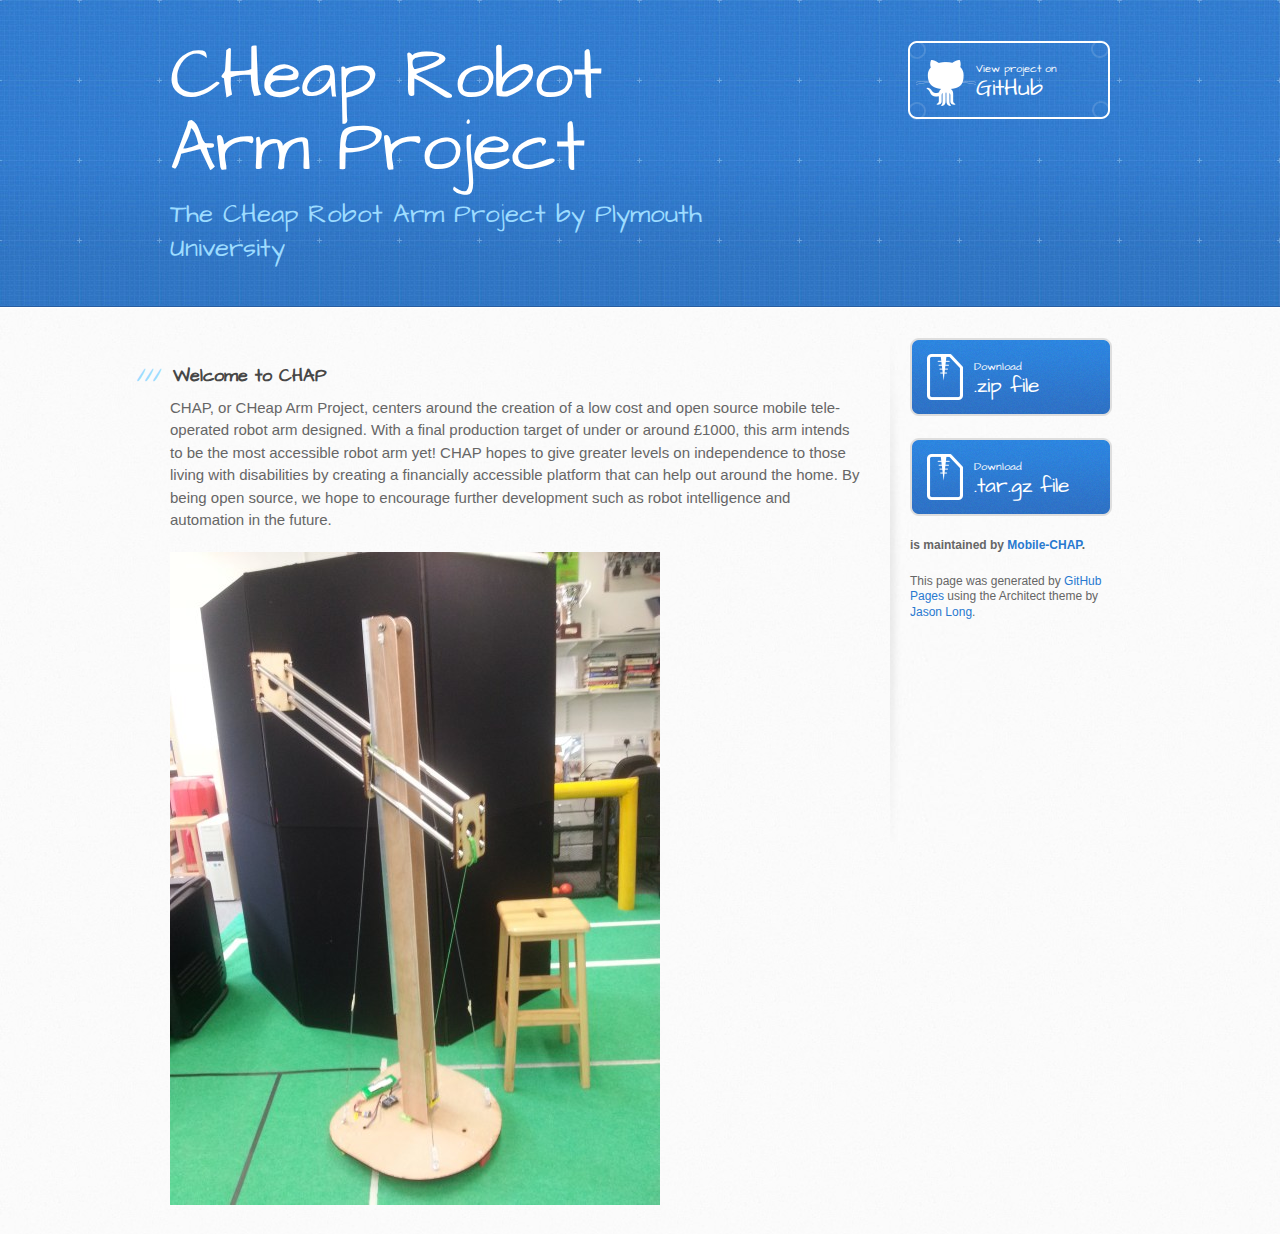
==== index.html @ 13bc398c "Updated page links to CHAP page." ====
<!DOCTYPE html>
<html>
  <head>
    <meta charset='utf-8'>
    <meta http-equiv="X-UA-Compatible" content="chrome=1">
    <meta name="viewport" content="width=device-width, initial-scale=1, maximum-scale=1">
    <link href='https://fonts.googleapis.com/css?family=Architects+Daughter' rel='stylesheet' type='text/css'>
    <link rel="stylesheet" type="text/css" href="stylesheets/stylesheet.css" media="screen">
    <link rel="stylesheet" type="text/css" href="stylesheets/github-light.css" media="screen">
    <link rel="stylesheet" type="text/css" href="stylesheets/print.css" media="print">

    <!--[if lt IE 9]>
    <script src="//html5shiv.googlecode.com/svn/trunk/html5.js"></script>
    <![endif]-->

    <title>CHeap Robot Arm Project by Mobile-CHAP</title>
  </head>

  <body>
    <header>
      <div class="inner">
        <h1>CHeap Robot Arm Project</h1>
        <h2>The CHeap Robot Arm Project by Plymouth University</h2>
        <a href="https://github.com/Mobile-CHAP/CHAP" class="button"><small>View project on</small> GitHub</a>
      </div>
    </header>

    <div id="content-wrapper">
      <div class="inner clearfix">
        <section id="main-content">
          <h3>
			<a id="welcome-to-chap" class="anchor" href="#welcome-to-chap" aria-hidden="true"><span aria-hidden="true" class="octicon octicon-link"></span></a>Welcome to CHAP</h3>

			<p>CHAP, or CHeap Arm Project, centers around the creation of a low cost and open source mobile tele-operated robot arm designed. With a final production target of under or around £1000, this arm intends to be the most accessible robot arm yet!
			CHAP hopes to give greater levels on independence to those living with disabilities by creating a financially accessible platform that can help out around the home. By being open source, we hope to encourage further development such as robot intelligence and automation in the future.</p>
					
			 <img src="images/CHAPV1small.jpg" alt="CHAP"> 
		
		</section>

        <aside id="sidebar">
          <a href="https://github.com/Mobile-CHAP/CHAP/zipball/master" class="button">
            <small>Download</small>
            .zip file
          </a>
          <a href="https://github.com/Mobile-CHAP/CHAP/tarball/master" class="button">
            <small>Download</small>
            .tar.gz file
          </a>

          <p class="repo-owner"><a href="https://github.com/Mobile-CHAP/CHAP"></a> is maintained by <a href="https://github.com/Mobile-CHAP">Mobile-CHAP</a>.</p>

          <p>This page was generated by <a href="https://pages.github.com">GitHub Pages</a> using the Architect theme by <a href="https://twitter.com/jasonlong">Jason Long</a>.</p>
        </aside>
      </div>
    </div>

  
  </body>
</html>
---- stylesheets/stylesheet.css ----
/*! normalize.css v3.0.2 | MIT License | git.io/normalize */

/**
 * 1. Set default font family to sans-serif.
 * 2. Prevent iOS text size adjust after orientation change, without disabling
 *    user zoom.
 */

html {
  font-family: sans-serif; /* 1 */
  -webkit-text-size-adjust: 100%; /* 2 */
  -ms-text-size-adjust: 100%; /* 2 */
}

/**
 * Remove default margin.
 */

body {
  margin: 0;
}

/* HTML5 display definitions
   ========================================================================== */

/**
 * Correct `block` display not defined for any HTML5 element in IE 8/9.
 * Correct `block` display not defined for `details` or `summary` in IE 10/11
 * and Firefox.
 * Correct `block` display not defined for `main` in IE 11.
 */

article,
aside,
details,
figcaption,
figure,
footer,
header,
hgroup,
main,
menu,
nav,
section,
summary {
  display: block;
}

/**
 * 1. Correct `inline-block` display not defined in IE 8/9.
 * 2. Normalize vertical alignment of `progress` in Chrome, Firefox, and Opera.
 */

audio,
canvas,
progress,
video {
  display: inline-block; /* 1 */
  vertical-align: baseline; /* 2 */
}

/**
 * Prevent modern browsers from displaying `audio` without controls.
 * Remove excess height in iOS 5 devices.
 */

audio:not([controls]) {
  display: none;
  height: 0;
}

/**
 * Address `[hidden]` styling not present in IE 8/9/10.
 * Hide the `template` element in IE 8/9/11, Safari, and Firefox < 22.
 */

[hidden],
template {
  display: none;
}

/* Links
   ========================================================================== */

/**
 * Remove the gray background color from active links in IE 10.
 */

a {
  background-color: transparent;
}

/**
 * Improve readability when focused and also mouse hovered in all browsers.
 */

a:active,
a:hover {
  outline: 0;
}

/* Text-level semantics
   ========================================================================== */

/**
 * Address styling not present in IE 8/9/10/11, Safari, and Chrome.
 */

abbr[title] {
  border-bottom: 1px dotted;
}

/**
 * Address style set to `bolder` in Firefox 4+, Safari, and Chrome.
 */

b,
strong {
  font-weight: bold;
}

/**
 * Address styling not present in Safari and Chrome.
 */

dfn {
  font-style: italic;
}

/**
 * Address variable `h1` font-size and margin within `section` and `article`
 * contexts in Firefox 4+, Safari, and Chrome.
 */

h1 {
  margin: 0.67em 0;
  font-size: 2em;
}

/**
 * Address styling not present in IE 8/9.
 */

mark {
  color: #000;
  background: #ff0;
}

/**
 * Address inconsistent and variable font size in all browsers.
 */

small {
  font-size: 80%;
}

/**
 * Prevent `sub` and `sup` affecting `line-height` in all browsers.
 */

sub,
sup {
  position: relative;
  font-size: 75%;
  line-height: 0;
  vertical-align: baseline;
}

sup {
  top: -0.5em;
}

sub {
  bottom: -0.25em;
}

/* Embedded content
   ========================================================================== */

/**
 * Remove border when inside `a` element in IE 8/9/10.
 */

img {
  border: 0;
}

/**
 * Correct overflow not hidden in IE 9/10/11.
 */

svg:not(:root) {
  overflow: hidden;
}

/* Grouping content
   ========================================================================== */

/**
 * Address margin not present in IE 8/9 and Safari.
 */

figure {
  margin: 1em 40px;
}

/**
 * Address differences between Firefox and other browsers.
 */

hr {
  height: 0;
  -moz-box-sizing: content-box;
  box-sizing: content-box;
}

/**
 * Contain overflow in all browsers.
 */

pre {
  overflow: auto;
}

/**
 * Address odd `em`-unit font size rendering in all browsers.
 */

code,
kbd,
pre,
samp {
  font-family: monospace, monospace;
  font-size: 1em;
}

/* Forms
   ========================================================================== */

/**
 * Known limitation: by default, Chrome and Safari on OS X allow very limited
 * styling of `select`, unless a `border` property is set.
 */

/**
 * 1. Correct color not being inherited.
 *    Known issue: affects color of disabled elements.
 * 2. Correct font properties not being inherited.
 * 3. Address margins set differently in Firefox 4+, Safari, and Chrome.
 */

button,
input,
optgroup,
select,
textarea {
  margin: 0; /* 3 */
  font: inherit; /* 2 */
  color: inherit; /* 1 */
}

/**
 * Address `overflow` set to `hidden` in IE 8/9/10/11.
 */

button {
  overflow: visible;
}

/**
 * Address inconsistent `text-transform` inheritance for `button` and `select`.
 * All other form control elements do not inherit `text-transform` values.
 * Correct `button` style inheritance in Firefox, IE 8/9/10/11, and Opera.
 * Correct `select` style inheritance in Firefox.
 */

button,
select {
  text-transform: none;
}

/**
 * 1. Avoid the WebKit bug in Android 4.0.* where (2) destroys native `audio`
 *    and `video` controls.
 * 2. Correct inability to style clickable `input` types in iOS.
 * 3. Improve usability and consistency of cursor style between image-type
 *    `input` and others.
 */

button,
html input[type="button"], /* 1 */
input[type="reset"],
input[type="submit"] {
  -webkit-appearance: button; /* 2 */
  cursor: pointer; /* 3 */
}

/**
 * Re-set default cursor for disabled elements.
 */

button[disabled],
html input[disabled] {
  cursor: default;
}

/**
 * Remove inner padding and border in Firefox 4+.
 */

button::-moz-focus-inner,
input::-moz-focus-inner {
  padding: 0;
  border: 0;
}

/**
 * Address Firefox 4+ setting `line-height` on `input` using `!important` in
 * the UA stylesheet.
 */

input {
  line-height: normal;
}

/**
 * It's recommended that you don't attempt to style these elements.
 * Firefox's implementation doesn't respect box-sizing, padding, or width.
 *
 * 1. Address box sizing set to `content-box` in IE 8/9/10.
 * 2. Remove excess padding in IE 8/9/10.
 */

input[type="checkbox"],
input[type="radio"] {
  box-sizing: border-box; /* 1 */
  padding: 0; /* 2 */
}

/**
 * Fix the cursor style for Chrome's increment/decrement buttons. For certain
 * `font-size` values of the `input`, it causes the cursor style of the
 * decrement button to change from `default` to `text`.
 */

input[type="number"]::-webkit-inner-spin-button,
input[type="number"]::-webkit-outer-spin-button {
  height: auto;
}

/**
 * 1. Address `appearance` set to `searchfield` in Safari and Chrome.
 * 2. Address `box-sizing` set to `border-box` in Safari and Chrome
 *    (include `-moz` to future-proof).
 */

input[type="search"] {
  -webkit-box-sizing: content-box; /* 2 */
  -moz-box-sizing: content-box;
  box-sizing: content-box;
  -webkit-appearance: textfield; /* 1 */
}

/**
 * Remove inner padding and search cancel button in Safari and Chrome on OS X.
 * Safari (but not Chrome) clips the cancel button when the search input has
 * padding (and `textfield` appearance).
 */

input[type="search"]::-webkit-search-cancel-button,
input[type="search"]::-webkit-search-decoration {
  -webkit-appearance: none;
}

/**
 * Define consistent border, margin, and padding.
 */

fieldset {
  padding: 0.35em 0.625em 0.75em;
  margin: 0 2px;
  border: 1px solid #c0c0c0;
}

/**
 * 1. Correct `color` not being inherited in IE 8/9/10/11.
 * 2. Remove padding so people aren't caught out if they zero out fieldsets.
 */

legend {
  padding: 0; /* 2 */
  border: 0; /* 1 */
}

/**
 * Remove default vertical scrollbar in IE 8/9/10/11.
 */

textarea {
  overflow: auto;
}

/**
 * Don't inherit the `font-weight` (applied by a rule above).
 * NOTE: the default cannot safely be changed in Chrome and Safari on OS X.
 */

optgroup {
  font-weight: bold;
}

/* Tables
   ========================================================================== */

/**
 * Remove most spacing between table cells.
 */

table {
  border-spacing: 0;
  border-collapse: collapse;
}

td,
th {
  padding: 0;
}

/* LAYOUT STYLES */
body {
  font-family: 'Helvetica Neue', Helvetica, Arial, serif;
  font-size: 15px;
  font-weight: 400;
  line-height: 1.5;
  color: #666;
  background: #fafafa url(../images/body-bg.jpg) 0 0 repeat;
}

p {
  margin-top: 0;
}

a {
  color: #2879d0;
}
a:hover {
  color: #2268b2;
}

header {
  padding-top: 40px;
  padding-bottom: 40px;
  font-family: 'Architects Daughter', 'Helvetica Neue', Helvetica, Arial, serif;
  background: #2e7bcf url(../images/header-bg.jpg) 0 0 repeat-x;
  border-bottom: solid 1px #275da1;
}

header h1 {
  width: 540px;
  margin-top: 0;
  margin-bottom: 0.2em;
  font-size: 72px;
  font-weight: normal;
  line-height: 1;
  color: #fff;
  letter-spacing: -1px;
}

header h2 {
  width: 540px;
  margin-top: 0;
  margin-bottom: 0;
  font-size: 26px;
  font-weight: normal;
  line-height: 1.3;
  color: #9ddcff;
  letter-spacing: 0;
}

.inner {
  position: relative;
  width: 940px;
  margin: 0 auto;
}

#content-wrapper {
  padding-top: 30px;
  border-top: solid 1px #fff;
}

#main-content {
  float: left;
  width: 690px;
}

#main-content img {
  max-width: 100%;
}

aside#sidebar {
  float: right;
  width: 200px;
  min-height: 504px;
  padding-left: 20px;
  font-size: 12px;
  line-height: 1.3;
  background: transparent url(../images/sidebar-bg.jpg) 0 0 no-repeat;
}

aside#sidebar p.repo-owner,
aside#sidebar p.repo-owner a {
  font-weight: bold;
}

#downloads {
  margin-bottom: 40px;
}

a.button {
  width: 134px;
  height: 58px;
  padding-top: 22px;
  padding-left: 68px;
  font-family: 'Architects Daughter', 'Helvetica Neue', Helvetica, Arial, serif;
  font-size: 23px;
  line-height: 1.2;
  color: #fff;
}
a.button small {
  display: block;
  font-size: 11px;
}
header a.button {
  position: absolute;
  top: 0;
  right: 0;
  background: transparent url(../images/github-button.png) 0 0 no-repeat;
}
aside a.button {
  display: block;
  width: 138px;
  padding-left: 64px;
  margin-bottom: 20px;
  font-size: 21px;
  background: transparent url(../images/download-button.png) 0 0 no-repeat;
}

code, pre {
  margin-bottom: 30px;
  font-family: Monaco, "Bitstream Vera Sans Mono", "Lucida Console", Terminal, monospace;
  font-size: 13px;
  color: #222;
}

code {
  padding: 0 3px;
  background-color: #f2f8fc;
  border: solid 1px #dbe7f3;
}

pre {
  padding: 20px;
  overflow: auto;
  text-shadow: none;
  background: #fff;
  border: solid 1px #f2f2f2;
}
pre code {
  padding: 0;
  color: #2879d0;
  background-color: #fff;
  border: none;
}

ul, ol, dl {
  margin-bottom: 20px;
}


/* COMMON STYLES */

hr {
  height: 0;
  margin-top: 1em;
  margin-bottom: 1em;
  border: 0;
  border-top: solid 1px #ddd;
}

table {
  width: 100%;
  border: 1px solid #ebebeb;
}

th {
  font-weight: 500;
}

td {
  font-weight: 300;
  text-align: center;
  border: 1px solid #ebebeb;
}

form {
  padding: 20px;
  background: #f2f2f2;

}


/* GENERAL ELEMENT TYPE STYLES */

#main-content h1 {
  margin-top: 0;
  margin-bottom: 0;
  font-family: 'Architects Daughter', 'Helvetica Neue', Helvetica, Arial, serif;
  font-size: 2.8em;
  font-weight: normal;
  color: #474747;
  text-indent: 6px;
  letter-spacing: -1px;
}

#main-content h1:before {
  padding-right: 0.3em;
  margin-left: -0.9em;
  color: #9ddcff;
  content: "/";
}

#main-content h2 {
  margin-bottom: 8px;
  font-family: 'Architects Daughter', 'Helvetica Neue', Helvetica, Arial, serif;
  font-size: 22px;
  font-weight: bold;
  color: #474747;
  text-indent: 4px;
}
#main-content h2:before {
  padding-right: 0.3em;
  margin-left: -1.5em;
  content: "//";
  color: #9ddcff;
}

#main-content h3 {
  margin-top: 24px;
  margin-bottom: 8px;
  font-family: 'Architects Daughter', 'Helvetica Neue', Helvetica, Arial, serif;
  font-size: 18px;
  font-weight: bold;
  color: #474747;
  text-indent: 3px;
}

#main-content h3:before {
  padding-right: 0.3em;
  margin-left: -2em;
  content: "///";
  color: #9ddcff;
}

#main-content h4 {
  margin-bottom: 8px;
  font-family: 'Architects Daughter', 'Helvetica Neue', Helvetica, Arial, serif;
  font-size: 15px;
  font-weight: bold;
  color: #474747;
  text-indent: 3px;
}

h4:before {
  padding-right: 0.3em;
  margin-left: -2.8em;
  content: "////";
  color: #9ddcff;
}

#main-content h5 {
  margin-bottom: 8px;
  font-family: 'Architects Daughter', 'Helvetica Neue', Helvetica, Arial, serif;
  font-size: 14px;
  color: #474747;
  text-indent: 3px;
}
h5:before {
  padding-right: 0.3em;
  margin-left: -3.2em;
  content: "/////";
  color: #9ddcff;
}

#main-content h6 {
  margin-bottom: 8px;
  font-family: 'Architects Daughter', 'Helvetica Neue', Helvetica, Arial, serif;
  font-size: .8em;
  color: #474747;
  text-indent: 3px;
}
h6:before {
  padding-right: 0.3em;
  margin-left: -3.7em;
  content: "//////";
  color: #9ddcff;
}

p {
  margin-bottom: 20px;
}

a {
  text-decoration: none;
}

p a {
  font-weight: 400;
}

blockquote {
  padding: 0 0 0 30px;
  margin-bottom: 20px;
  font-size: 1.6em;
  border-left: 10px solid #e9e9e9;
}

ul {
  list-style-position: inside;
  list-style: disc;
  padding-left: 20px;
}

ol {
  list-style-position: inside;
  list-style: decimal;
  padding-left: 3px;
}

dl dd {
  font-style: italic;
  font-weight: 100;
}

footer {
  padding-top: 20px;
  padding-bottom: 30px;
  margin-top: 40px;
  font-size: 13px;
  color: #aaa;
  background: transparent url('../images/hr.png') 0 0 no-repeat;
}

footer a {
  color: #666;
}
footer a:hover {
  color: #444;
}

/* MISC */
.clearfix:after {
  display: block;
  height: 0;
  clear: both;
  visibility: hidden;
  content: '.';
}

.clearfix {display: inline-block;}
* html .clearfix {height: 1%;}
.clearfix {display: block;}

/* #Media Queries
================================================== */

/* Smaller than standard 960 (devices and browsers) */
@media only screen and (max-width: 959px) { }

/* Tablet Portrait size to standard 960 (devices and browsers) */
@media only screen and (min-width: 768px) and (max-width: 959px) {
  .inner {
    width: 740px;
  }
  header h1, header h2 {
    width: 340px;
  }
  header h1 {
    font-size: 60px;
  }
  header h2 {
    font-size: 30px;
  }
  #main-content {
    width: 490px;
  }
  #main-content h1:before,
  #main-content h2:before,
  #main-content h3:before,
  #main-content h4:before,
  #main-content h5:before,
  #main-content h6:before {
    padding-right: 0;
    margin-left: 0;
    content: none;
  }
}

/* All Mobile Sizes (devices and browser) */
@media only screen and (max-width: 767px) {
  .inner {
    width: 93%;
  }
  header {
    padding: 20px 0;
  }
  header .inner {
    position: relative;
  }
  header h1, header h2 {
    width: 100%;
  }
  header h1 {
    font-size: 48px;
  }
  header h2 {
    font-size: 24px;
  }
  header a.button {
    position: relative;
    display: inline-block;
    width: auto;
    height: auto;
    padding: 5px 10px;
    margin-top: 15px;
    font-size: 13px;
    line-height: 1;
    color: #2879d0;
    text-align: center;
    background-color: #9ddcff;
    background-image: none;
    border-radius: 5px;
    -moz-border-radius: 5px;
    -webkit-border-radius: 5px;
  }
  header a.button small {
    display: inline;
    font-size: 13px;
  }
  #main-content,
  aside#sidebar {
    float: none;
    width: 100% ! important;
  }
  aside#sidebar {
    min-height: 0;
    padding: 20px 0;
    margin-top: 20px;
    background-image: none;
    border-top: solid 1px #ddd;
  }
  aside#sidebar a.button {
    display: none;
  }
  #main-content h1:before,
  #main-content h2:before,
  #main-content h3:before,
  #main-content h4:before,
  #main-content h5:before,
  #main-content h6:before {
    padding-right: 0;
    margin-left: 0;
    content: none;
  }
}

/* Mobile Landscape Size to Tablet Portrait (devices and browsers) */
@media only screen and (min-width: 480px) and (max-width: 767px) { }

/* Mobile Portrait Size to Mobile Landscape Size (devices and browsers) */
@media only screen and (max-width: 479px) { }
---- stylesheets/github-light.css ----
/*
The MIT License (MIT)

Copyright (c) 2016 GitHub, Inc.

Permission is hereby granted, free of charge, to any person obtaining a copy
of this software and associated documentation files (the "Software"), to deal
in the Software without restriction, including without limitation the rights
to use, copy, modify, merge, publish, distribute, sublicense, and/or sell
copies of the Software, and to permit persons to whom the Software is
furnished to do so, subject to the following conditions:

The above copyright notice and this permission notice shall be included in all
copies or substantial portions of the Software.

THE SOFTWARE IS PROVIDED "AS IS", WITHOUT WARRANTY OF ANY KIND, EXPRESS OR
IMPLIED, INCLUDING BUT NOT LIMITED TO THE WARRANTIES OF MERCHANTABILITY,
FITNESS FOR A PARTICULAR PURPOSE AND NONINFRINGEMENT. IN NO EVENT SHALL THE
AUTHORS OR COPYRIGHT HOLDERS BE LIABLE FOR ANY CLAIM, DAMAGES OR OTHER
LIABILITY, WHETHER IN AN ACTION OF CONTRACT, TORT OR OTHERWISE, ARISING FROM,
OUT OF OR IN CONNECTION WITH THE SOFTWARE OR THE USE OR OTHER DEALINGS IN THE
SOFTWARE.

*/

.pl-c /* comment */ {
  color: #969896;
}

.pl-c1 /* constant, variable.other.constant, support, meta.property-name, support.constant, support.variable, meta.module-reference, markup.raw, meta.diff.header */,
.pl-s .pl-v /* string variable */ {
  color: #0086b3;
}

.pl-e /* entity */,
.pl-en /* entity.name */ {
  color: #795da3;
}

.pl-smi /* variable.parameter.function, storage.modifier.package, storage.modifier.import, storage.type.java, variable.other */,
.pl-s .pl-s1 /* string source */ {
  color: #333;
}

.pl-ent /* entity.name.tag */ {
  color: #63a35c;
}

.pl-k /* keyword, storage, storage.type */ {
  color: #a71d5d;
}

.pl-s /* string */,
.pl-pds /* punctuation.definition.string, string.regexp.character-class */,
.pl-s .pl-pse .pl-s1 /* string punctuation.section.embedded source */,
.pl-sr /* string.regexp */,
.pl-sr .pl-cce /* string.regexp constant.character.escape */,
.pl-sr .pl-sre /* string.regexp source.ruby.embedded */,
.pl-sr .pl-sra /* string.regexp string.regexp.arbitrary-repitition */ {
  color: #183691;
}

.pl-v /* variable */ {
  color: #ed6a43;
}

.pl-id /* invalid.deprecated */ {
  color: #b52a1d;
}

.pl-ii /* invalid.illegal */ {
  color: #f8f8f8;
  background-color: #b52a1d;
}

.pl-sr .pl-cce /* string.regexp constant.character.escape */ {
  font-weight: bold;
  color: #63a35c;
}

.pl-ml /* markup.list */ {
  color: #693a17;
}

.pl-mh /* markup.heading */,
.pl-mh .pl-en /* markup.heading entity.name */,
.pl-ms /* meta.separator */ {
  font-weight: bold;
  color: #1d3e81;
}

.pl-mq /* markup.quote */ {
  color: #008080;
}

.pl-mi /* markup.italic */ {
  font-style: italic;
  color: #333;
}

.pl-mb /* markup.bold */ {
  font-weight: bold;
  color: #333;
}

.pl-md /* markup.deleted, meta.diff.header.from-file */ {
  color: #bd2c00;
  background-color: #ffecec;
}

.pl-mi1 /* markup.inserted, meta.diff.header.to-file */ {
  color: #55a532;
  background-color: #eaffea;
}

.pl-mdr /* meta.diff.range */ {
  font-weight: bold;
  color: #795da3;
}

.pl-mo /* meta.output */ {
  color: #1d3e81;
}
---- stylesheets/print.css ----
html, body, div, span, applet, object, iframe,
h1, h2, h3, h4, h5, h6, p, blockquote, pre,
a, abbr, acronym, address, big, cite, code,
del, dfn, em, img, ins, kbd, q, s, samp,
small, strike, strong, sub, sup, tt, var,
b, u, i, center,
dl, dt, dd, ol, ul, li,
fieldset, form, label, legend,
table, caption, tbody, tfoot, thead, tr, th, td,
article, aside, canvas, details, embed,
figure, figcaption, footer, header, hgroup,
menu, nav, output, ruby, section, summary,
time, mark, audio, video {
  padding: 0;
  margin: 0;
  font: inherit;
  font-size: 100%;
  vertical-align: baseline;
  border: 0;
}
/* HTML5 display-role reset for older browsers */
article, aside, details, figcaption, figure,
footer, header, hgroup, menu, nav, section {
  display: block;
}
body {
  line-height: 1;
}
ol, ul {
  list-style: none;
}
blockquote, q {
  quotes: none;
}
blockquote:before, blockquote:after,
q:before, q:after {
  content: '';
  content: none;
}
table {
  border-spacing: 0;
  border-collapse: collapse;
}
body {
  font-family: 'Helvetica Neue', Helvetica, Arial, serif;
  font-size: 13px;
  line-height: 1.5;
  color: #000;
}

a {
  font-weight: bold;
  color: #d5000d;
}

header {
  padding-top: 35px;
  padding-bottom: 10px;
}

header h1 {
  font-size: 48px;
  font-weight: bold;
  line-height: 1.2;
  color: #303030;
  letter-spacing: -1px;
}

header h2 {
  font-size: 24px;
  font-weight: normal;
  line-height: 1.3;
  color: #aaa;
  letter-spacing: -1px;
}
#downloads {
  display: none;
}
#main_content {
  padding-top: 20px;
}

code, pre {
  margin-bottom: 30px;
  font-family: Monaco, "Bitstream Vera Sans Mono", "Lucida Console", Terminal;
  font-size: 12px;
  color: #222;
}

code {
  padding: 0 3px;
}

pre {
  padding: 20px;
  overflow: auto;
  border: solid 1px #ddd;
}
pre code {
  padding: 0;
}

ul, ol, dl {
  margin-bottom: 20px;
}


/* COMMON STYLES */

table {
  width: 100%;
  border: 1px solid #ebebeb;
}

th {
  font-weight: 500;
}

td {
  font-weight: 300;
  text-align: center;
  border: 1px solid #ebebeb;
}

form {
  padding: 20px;
  background: #f2f2f2;

}


/* GENERAL ELEMENT TYPE STYLES */

h1 {
  font-size: 2.8em;
}

h2 {
  margin-bottom: 8px;
  font-size: 22px;
  font-weight: bold;
  color: #303030;
}

h3 {
  margin-bottom: 8px;
  font-size: 18px;
  font-weight: bold;
  color: #d5000d;
}

h4 {
  font-size: 16px;
  font-weight: bold;
  color: #303030;
}

h5 {
  font-size: 1em;
  color: #303030;
}

h6 {
  font-size: .8em;
  color: #303030;
}

p {
  margin-bottom: 20px;
  font-weight: 300;
}

a {
  text-decoration: none;
}

p a {
  font-weight: 400;
}

blockquote {
  padding: 0 0 0 30px;
  margin-bottom: 20px;
  font-size: 1.6em;
  border-left: 10px solid #e9e9e9;
}

ul li {
  padding-left: 20px;
  list-style-position: inside;
  list-style: disc;
}

ol li {
  padding-left: 3px;
  list-style-position: inside;
  list-style: decimal;
}

dl dd {
  font-style: italic;
  font-weight: 100;
}

footer {
  padding-top: 20px;
  padding-bottom: 30px;
  margin-top: 40px;
  font-size: 13px;
  color: #aaa;
}

footer a {
  color: #666;
}

/* MISC */
.clearfix:after {
  display: block;
  height: 0;
  clear: both;
  visibility: hidden;
  content: '.';
}

.clearfix {display: inline-block;}
* html .clearfix {height: 1%;}
.clearfix {display: block;}
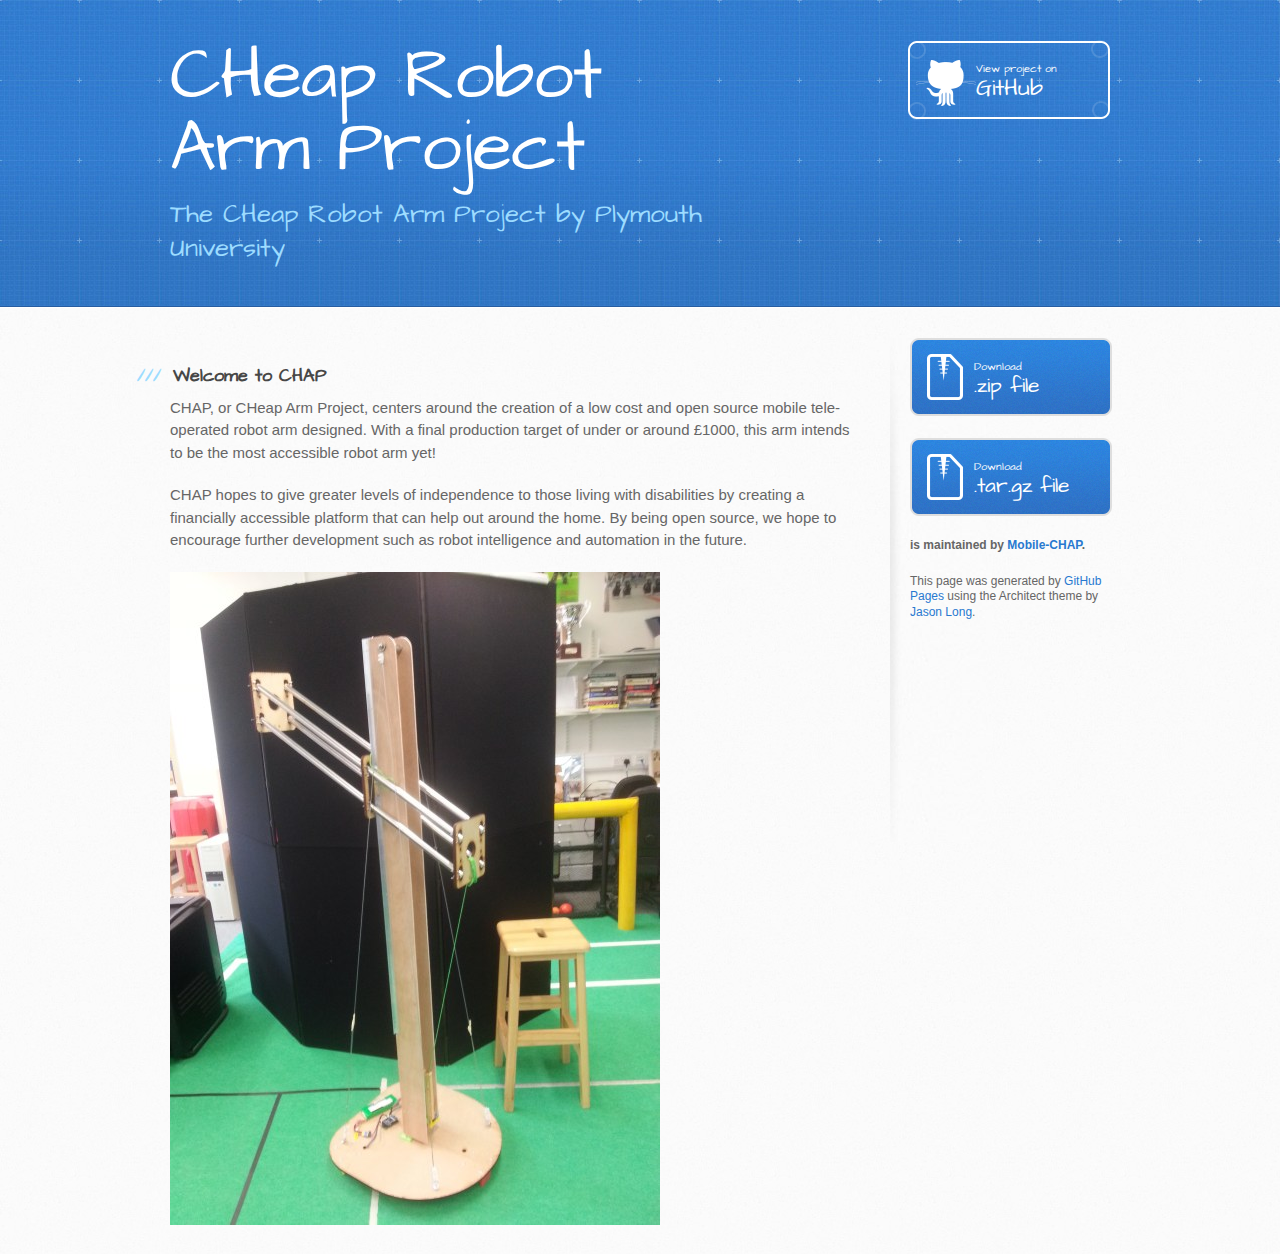
==== commit 3d0b00c1: "Fixed formatting and typo." ====
--- a/index.html
+++ b/index.html
@@ -31,8 +31,8 @@
           <h3>
 			<a id="welcome-to-chap" class="anchor" href="#welcome-to-chap" aria-hidden="true"><span aria-hidden="true" class="octicon octicon-link"></span></a>Welcome to CHAP</h3>
 
-			<p>CHAP, or CHeap Arm Project, centers around the creation of a low cost and open source mobile tele-operated robot arm designed. With a final production target of under or around £1000, this arm intends to be the most accessible robot arm yet!
-			CHAP hopes to give greater levels on independence to those living with disabilities by creating a financially accessible platform that can help out around the home. By being open source, we hope to encourage further development such as robot intelligence and automation in the future.</p>
+			<p>CHAP, or CHeap Arm Project, centers around the creation of a low cost and open source mobile tele-operated robot arm designed. With a final production target of under or around £1000, this arm intends to be the most accessible robot arm yet!</p>
+			<p>CHAP hopes to give greater levels of independence to those living with disabilities by creating a financially accessible platform that can help out around the home. By being open source, we hope to encourage further development such as robot intelligence and automation in the future.</p>
 					
 			 <img src="images/CHAPV1small.jpg" alt="CHAP"> 
 		
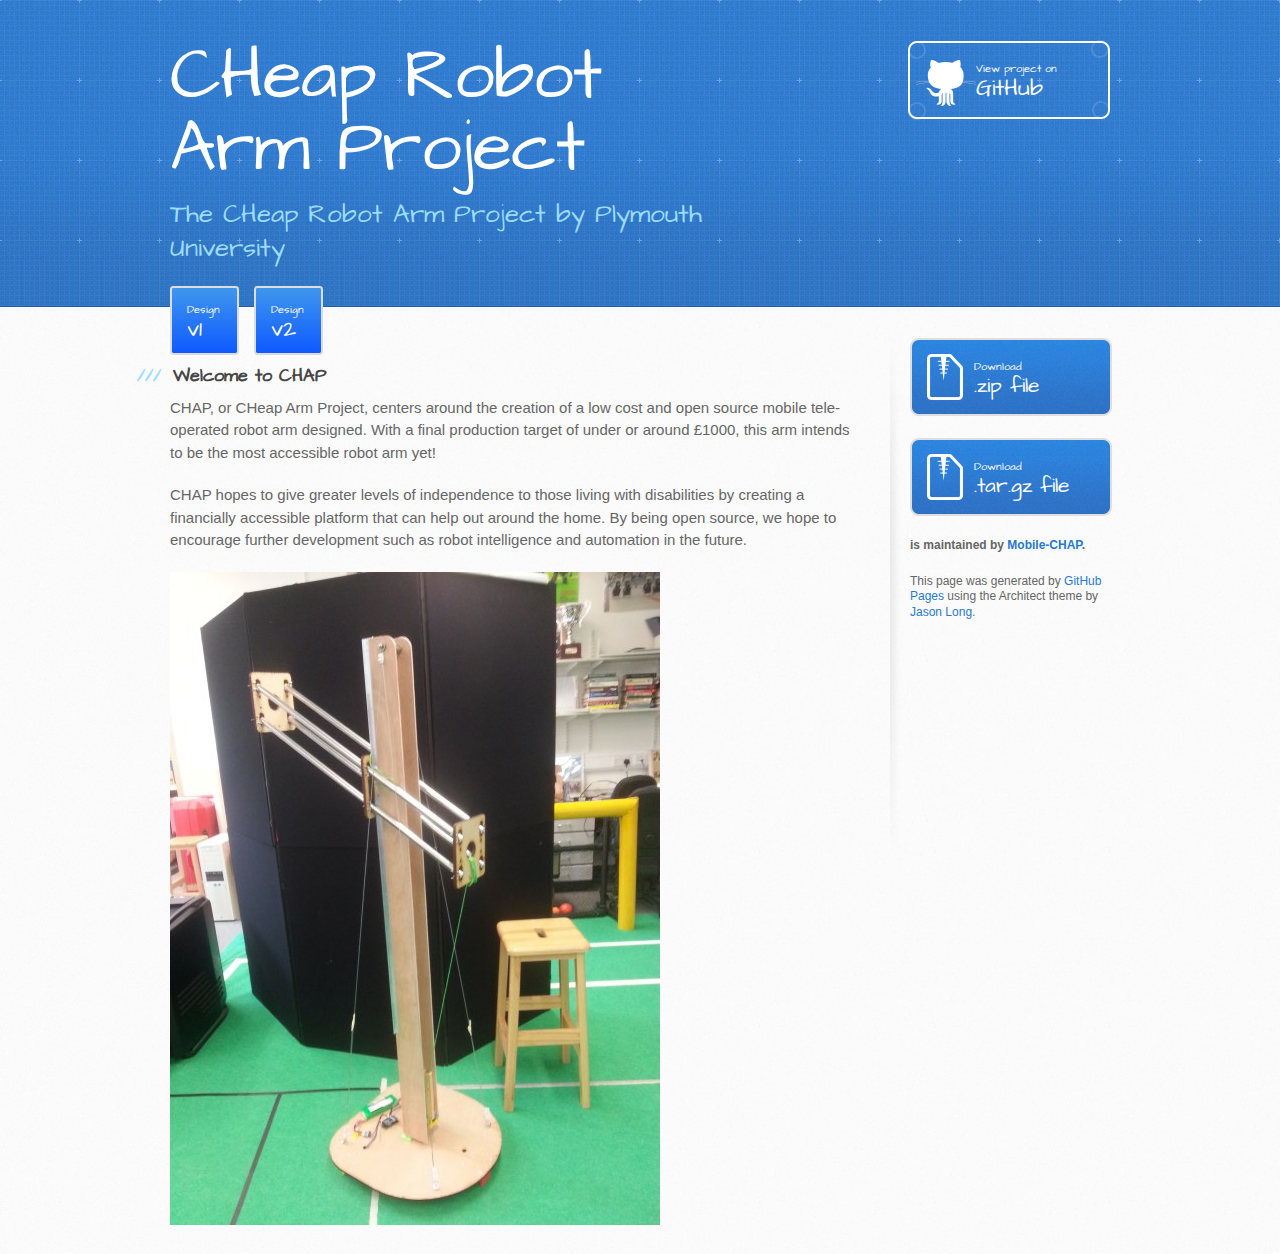
==== commit 3bf486fb: "Added buttons for showing versions in website." ====
--- a/index.html
+++ b/index.html
@@ -14,6 +14,31 @@
     <![endif]-->
 
     <title>CHeap Robot Arm Project by Mobile-CHAP</title>
+	<style>
+		.navbar {
+			position:relative;
+			top:20px;
+		}
+		.navbar a.button{
+			position:relative;
+			display: block;
+			float:left;
+  -webkit-box-sizing: content-box;
+  -moz-box-sizing: content-box;
+  box-sizing: content-box;
+  width:50px;
+  height:50px;
+  padding:15px 0 0 15px;
+  margin-right: 15px;
+  border: 2px solid rgba(220,220,220,1);
+  -webkit-border-radius: 5%;
+  border-radius: 5%;
+  background: -webkit-linear-gradient(-90deg, rgba(64,150,238,1) 0, rgba(14,90,255,1) 100%);
+  background: -moz-linear-gradient(180deg, rgba(64,150,238,1) 0, rgba(14,90,255,1) 100%);
+  background: linear-gradient(180deg, rgba(64,150,238,1) 0, rgba(14,90,255,1) 100%);
+  background-position: 50% 50%;
+		}
+	</style>
   </head>
 
   <body>
@@ -23,6 +48,19 @@
         <h2>The CHeap Robot Arm Project by Plymouth University</h2>
         <a href="https://github.com/Mobile-CHAP/CHAP" class="button"><small>View project on</small> GitHub</a>
       </div>
+	  
+	  <div class="navbar">
+        <a href="images/Baseplate-v1.svg" class="button" id="but1">
+		<small>Design</small>
+		v1
+		</a>
+		<a href="images/Baseplate-v2.svg" class="button" id="but2">
+		<small>Design</small>
+		v2
+		</a>
+      </div>
+	  
+	  
     </header>
 
     <div id="content-wrapper">
--- a/stylesheets/stylesheet.css
+++ b/stylesheets/stylesheet.css
@@ -476,7 +476,12 @@
   color: #9ddcff;
   letter-spacing: 0;
 }
-
+.navbar {
+  position: relative;
+  width: 940px;
+  height:0px;
+  margin: 0 auto;
+}
 .inner {
   position: relative;
   width: 940px;
@@ -781,6 +786,9 @@
   .inner {
     width: 740px;
   }
+  .navbar {
+    width: 740px;
+  }
   header h1, header h2 {
     width: 340px;
   }
@@ -810,6 +818,9 @@
   .inner {
     width: 93%;
   }
+  .navbar {
+    width: 93%;
+  }
   header {
     padding: 20px 0;
   }
@@ -825,7 +836,7 @@
   header h2 {
     font-size: 24px;
   }
-  header a.button {
+  .inner a.button {
     position: relative;
     display: inline-block;
     width: auto;
@@ -842,7 +853,7 @@
     -moz-border-radius: 5px;
     -webkit-border-radius: 5px;
   }
-  header a.button small {
+  .inner a.button small {
     display: inline;
     font-size: 13px;
   }
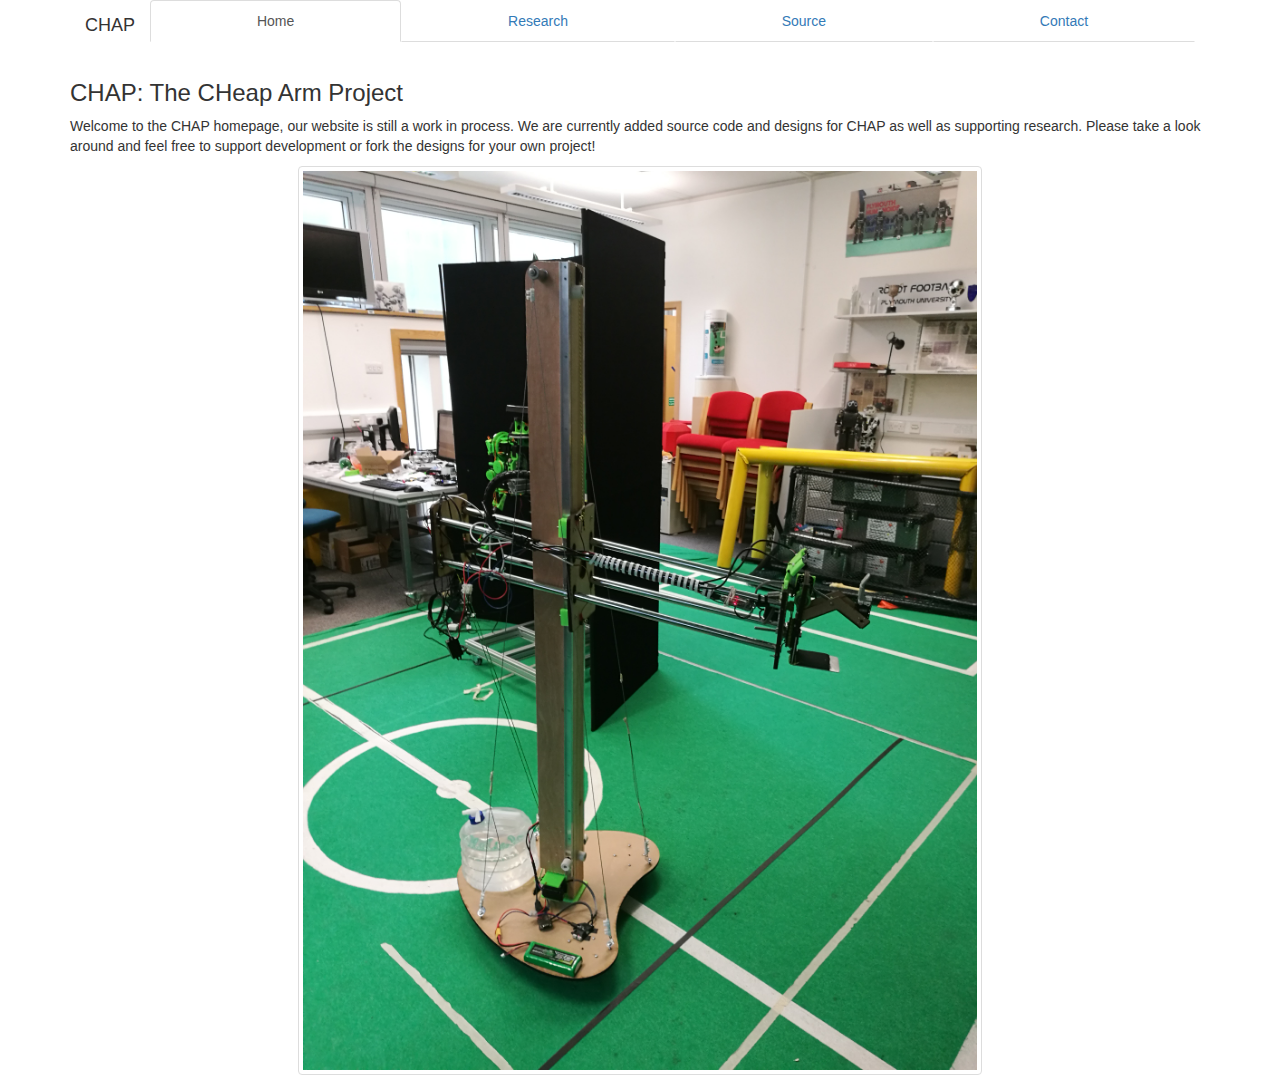
==== commit 6fb63a0d: "Redeveloped using bootstrap" ====
--- a/index.html
+++ b/index.html
@@ -1,98 +1,192 @@
 <!DOCTYPE html>
-<html>
-  <head>
-    <meta charset='utf-8'>
-    <meta http-equiv="X-UA-Compatible" content="chrome=1">
-    <meta name="viewport" content="width=device-width, initial-scale=1, maximum-scale=1">
-    <link href='https://fonts.googleapis.com/css?family=Architects+Daughter' rel='stylesheet' type='text/css'>
-    <link rel="stylesheet" type="text/css" href="stylesheets/stylesheet.css" media="screen">
-    <link rel="stylesheet" type="text/css" href="stylesheets/github-light.css" media="screen">
-    <link rel="stylesheet" type="text/css" href="stylesheets/print.css" media="print">
+<html lang="en">
 
-    <!--[if lt IE 9]>
-    <script src="//html5shiv.googlecode.com/svn/trunk/html5.js"></script>
+<head>
+  <meta charset="utf-8">
+  <meta http-equiv="X-UA-Compatible" content="IE=edge">
+  <meta name="viewport" content="width=device-width, initial-scale=1">
+  <!-- The above 3 meta tags *must* come first in the head; any other head content must come *after* these tags -->
+  <meta name="description" content="CHeap Arm Project">
+  <meta name="author" content="Dominic Cassidy">
+  <link rel="icon" href="favicon.ico">
+
+  <title>CHAP: The CHeap Arm Project</title>
+
+  <!-- Bootstrap core CSS -->
+  <link href="css/bootstrap.min.css" rel="stylesheet">
+  <link href="css/stylesheet.css" rel="stylesheet">
+
+  <!-- HTML5 shim and Respond.js for IE8 support of HTML5 elements and media queries -->
+  <!--[if lt IE 9]>
+      <script src="https://oss.maxcdn.com/html5shiv/3.7.3/html5shiv.min.js"></script>
+      <script src="https://oss.maxcdn.com/respond/1.4.2/respond.min.js"></script>
     <![endif]-->
+</head>
 
-    <title>CHeap Robot Arm Project by Mobile-CHAP</title>
-	<style>
-		.navbar {
-			position:relative;
-			top:20px;
-		}
-		.navbar a.button{
-			position:relative;
-			display: block;
-			float:left;
-  -webkit-box-sizing: content-box;
-  -moz-box-sizing: content-box;
-  box-sizing: content-box;
-  width:50px;
-  height:50px;
-  padding:15px 0 0 15px;
-  margin-right: 15px;
-  border: 2px solid rgba(220,220,220,1);
-  -webkit-border-radius: 5%;
-  border-radius: 5%;
-  background: -webkit-linear-gradient(-90deg, rgba(64,150,238,1) 0, rgba(14,90,255,1) 100%);
-  background: -moz-linear-gradient(180deg, rgba(64,150,238,1) 0, rgba(14,90,255,1) 100%);
-  background: linear-gradient(180deg, rgba(64,150,238,1) 0, rgba(14,90,255,1) 100%);
-  background-position: 50% 50%;
-		}
-	</style>
-  </head>
+<body>
 
-  <body>
-    <header>
-      <div class="inner">
-        <h1>CHeap Robot Arm Project</h1>
-        <h2>The CHeap Robot Arm Project by Plymouth University</h2>
-        <a href="https://github.com/Mobile-CHAP/CHAP" class="button"><small>View project on</small> GitHub</a>
-      </div>
-	  
-	  <div class="navbar">
-        <a href="images/Baseplate-v1.svg" class="button" id="but1">
-		<small>Design</small>
-		v1
-		</a>
-		<a href="images/Baseplate-v2.svg" class="button" id="but2">
-		<small>Design</small>
-		v2
-		</a>
-      </div>
-	  
-	  
-    </header>
+  <!-- Fixed navbar -->
+  <div class="container">
+    <div class="navbar-header">
+      <p class="navbar-brand">CHAP</p>
+    </div>
+    <div id="navbar" class="navbar-collapse collapse">
+      <ul class="nav nav-tabs nav-justified">
+        <li class="active"><a data-toggle="tab" href="#home">Home</a></li>
+        <li><a data-toggle="tab" href="#research">Research</a></li>
+        <li><a data-toggle="tab" href="#source">Source</a></li>
+        <li><a data-toggle="tab" href="#contact">Contact</a></li>
+      </ul>
+    </div>
+    <!--/.nav-collapse -->
+  </div>
 
-    <div id="content-wrapper">
-      <div class="inner clearfix">
-        <section id="main-content">
-          <h3>
-			<a id="welcome-to-chap" class="anchor" href="#welcome-to-chap" aria-hidden="true"><span aria-hidden="true" class="octicon octicon-link"></span></a>Welcome to CHAP</h3>
 
-			<p>CHAP, or CHeap Arm Project, centers around the creation of a low cost and open source mobile tele-operated robot arm designed. With a final production target of under or around £1000, this arm intends to be the most accessible robot arm yet!</p>
-			<p>CHAP hopes to give greater levels of independence to those living with disabilities by creating a financially accessible platform that can help out around the home. By being open source, we hope to encourage further development such as robot intelligence and automation in the future.</p>
-					
-			 <img src="images/CHAPV1small.jpg" alt="CHAP"> 
-		
-		</section>
+  <div class="tab-content">
+    <div id="home" class="tab-pane fade in active">
+      <div class="container">
+        <h3>CHAP: The CHeap Arm Project</h3>
+        <p>Welcome to the CHAP homepage, our website is still a work in process. We are currently added source code and designs for CHAP as well as supporting research. Please take a look around and feel free to support development or fork the designs for
+          your own project!</p>
 
-        <aside id="sidebar">
-          <a href="https://github.com/Mobile-CHAP/CHAP/zipball/master" class="button">
-            <small>Download</small>
-            .zip file
-          </a>
-          <a href="https://github.com/Mobile-CHAP/CHAP/tarball/master" class="button">
-            <small>Download</small>
-            .tar.gz file
-          </a>
+        <img class="center-block img-thumbnail" src="img/side.jpg"></img>
 
-          <p class="repo-owner"><a href="https://github.com/Mobile-CHAP/CHAP"></a> is maintained by <a href="https://github.com/Mobile-CHAP">Mobile-CHAP</a>.</p>
 
-          <p>This page was generated by <a href="https://pages.github.com">GitHub Pages</a> using the Architect theme by <a href="https://twitter.com/jasonlong">Jason Long</a>.</p>
-        </aside>
       </div>
     </div>
+    <div id="research" class="tab-pane fade">
+      <div class="container">
+        <h3>Current Research</h3>
+        <p>
+          Research papers describing the developments of the robot arm and subsequent experimentation will be provided for each version of the <abbr title="CHeap Arm Project" class="initialism">CHAP</abbr> system.
+        </p>
 
-  
-  </body>
-</html>
+        <div class="panel panel-default">
+          <div class="panel-heading">Version 2</div>
+          <div class="panel-body">
+            <p>Coming soon, see how you can help on our GitHub issues pages:</p>
+            <a class="btn btn-warning" href="https://github.com/Mobile-CHAP/controller/issues">Software Issues <span class="badge"  id="softwareIssues">0</span></a>
+            <a class="btn btn-warning" href="https://github.com/Mobile-CHAP/design/issues">Hardware Issues <span class="badge"  id="hardwareIssues">0</span></a>
+          </div>
+        </div>
+
+        <!-- Button trigger modal -->
+        <div class="panel panel-default">
+          <div class="panel-heading">Version 1</div>
+          <div class="panel-body">
+            <div class="list-group">
+              <a href="#" class="list-group-item" data-toggle="modal" data-target="#hardwarePDF">
+                <h4 class="list-group-item-heading">Hardware Report</h4>
+                <p class="list-group-item-text">This report examines the strengths and weaknesses of the robot's hardware. Following trials, it is dicovered that the gripper is underpowered and requires additional power or an improved motor for better results.</p>
+              </a>
+              <a href="#" class="list-group-item" data-toggle="modal" data-target="#softwarePDF">
+                <h4 class="list-group-item-heading">Software Report</h4>
+                <p class="list-group-item-text">This report desribes the logic and control flow of the developed tele-operation system. It is found that the use of web technologies created a reliable system accessible by all test operating systems and devices.</p>
+              </a>
+            </div>
+          </div>
+        </div>
+
+      </div>
+      <!-- Modal Hardware -->
+      <div class="modal fade" id="hardwarePDF" tabindex="-1" role="dialog" aria-labelledby="myModalLabel" aria-hidden="true">
+        <div class="modal-dialog modal-lg" role="document">
+          <div class="modal-content pdf-content">
+            <div class="modal-header">
+              <button type="button" class="close" data-dismiss="modal" aria-label="Close">
+          <span aria-hidden="true">&times;</span>
+        </button>
+              <h4 class="modal-title">Hardware Paper - Dominic Cassidy</h4>
+            </div>
+            <div class="modal-body pdf-body">
+              <object class="pdfViewer" data="research/hardware-221016.pdf" alt="Hardware Report"></object>
+            </div>
+          </div>
+        </div>
+      </div>
+
+
+      <!-- Modal Software-->
+      <div class="modal fade" id="softwarePDF" tabindex="-1" role="dialog" aria-labelledby="myModalLabel" aria-hidden="true">
+        <div class="modal-dialog modal-lg" role="document">
+          <div class="modal-content pdf-content">
+            <div class="modal-header">
+              <button type="button" class="close" data-dismiss="modal" aria-label="Close">
+          <span aria-hidden="true">&times;</span>
+        </button>
+              <h4 class="modal-title">Software Paper - Dominic Cassidy</h4>
+            </div>
+            <div class="modal-body pdf-body">
+              <object class="pdfViewer" data="research/software-221016.pdf" alt="Software Report"></object>
+            </div>
+          </div>
+        </div>
+      </div>
+
+
+    </div>
+    <div id="source" class="tab-pane fade">
+      <div class="container">
+        <h3>Open Source</h3>
+        <p>All materials used in the development of the CHeap Arm Project are open source and fully available on GitHub. Designs and software can be found below:</p>
+
+        <div class="panel panel-default">
+          <div class="panel-heading">Repositories</div>
+          <div class="panel-body">
+            <a class="btn btn-default" href="https://github.com/Mobile-CHAP/controller">Software <span class="badge"  id="softwareVersion">v1</span></a>
+            <a class="btn btn-default" href="https://github.com/Mobile-CHAP/design">Hardware <span class="badge"  id="hardwareVersion">v1</span></a>
+          </div>
+        </div>
+
+        <div class="alert alert-info" role="alert">Note: We are still in the process of uploading our files!</div>
+      </div>
+    </div>
+    <div id="contact" class="tab-pane fade">
+      <div class="container">
+        <h3>Contact Details</h3>
+
+        <div class="panel panel-default">
+          <div class="panel-heading">Guido Bugmann</div>
+          <div class="panel-body">
+            <a href="mailto:G.Bugmann@plymouth.ac.uk">G.Bugmann@plymouth.ac.uk</a>
+          </div>
+        </div>
+        <div class="panel panel-default">
+          <div class="panel-heading">Dominic Cassidy</div>
+          <div class="panel-body">
+            <a href="mailto:dominic.cassidy@postgrad.plymouth.ac.uk">dominic.cassidy@postgrad.plymouth.ac.uk</a>
+          </div>
+        </div>
+      </div>
+    </div>
+  </div>
+  <!-- Bootstrap core JavaScript
+    ================================================== -->
+  <!-- Placed at the end of the document so the pages load faster -->
+  <script src="js/jquery-3.1.1.min.js"></script>
+  <script src="js/bootstrap.min.js"></script>
+
+  <script>
+    $(function() {
+      $.ajax({
+        url: "https://api.github.com/repos/Mobile-CHAP/controller/issues",
+        success: function(result) {
+          console.log(result.length);
+          $("#softwareIssues").html(result.length);
+        }
+      });
+
+      $.ajax({
+        url: "https://api.github.com/repos/Mobile-CHAP/design/issues",
+        success: function(result) {
+          console.log(result.length);
+          $("#hardwareIssues").html(result.length);
+        }
+      });
+
+    });
+  </script>
+
+</body>
+
+</html>--- a/css/stylesheet.css
+++ b/css/stylesheet.css
@@ -0,0 +1,30 @@
+html {
+  font-family: sans-serif;
+  /* 1 */
+  -webkit-text-size-adjust: 100%;
+  /* 2 */
+  -ms-text-size-adjust: 100%;
+  /* 2 */
+}
+
+img {
+  width: 60%;
+}
+
+#myModal {
+  background-color: rgba(0, 0, 0, 0.1);
+}
+
+.pdf-content {
+  height: 60em;
+}
+
+.pdf-body {
+  height: 92.5%;
+  width: 100%;
+}
+
+.pdfViewer {
+  height: 100%;
+  width: 100%;
+}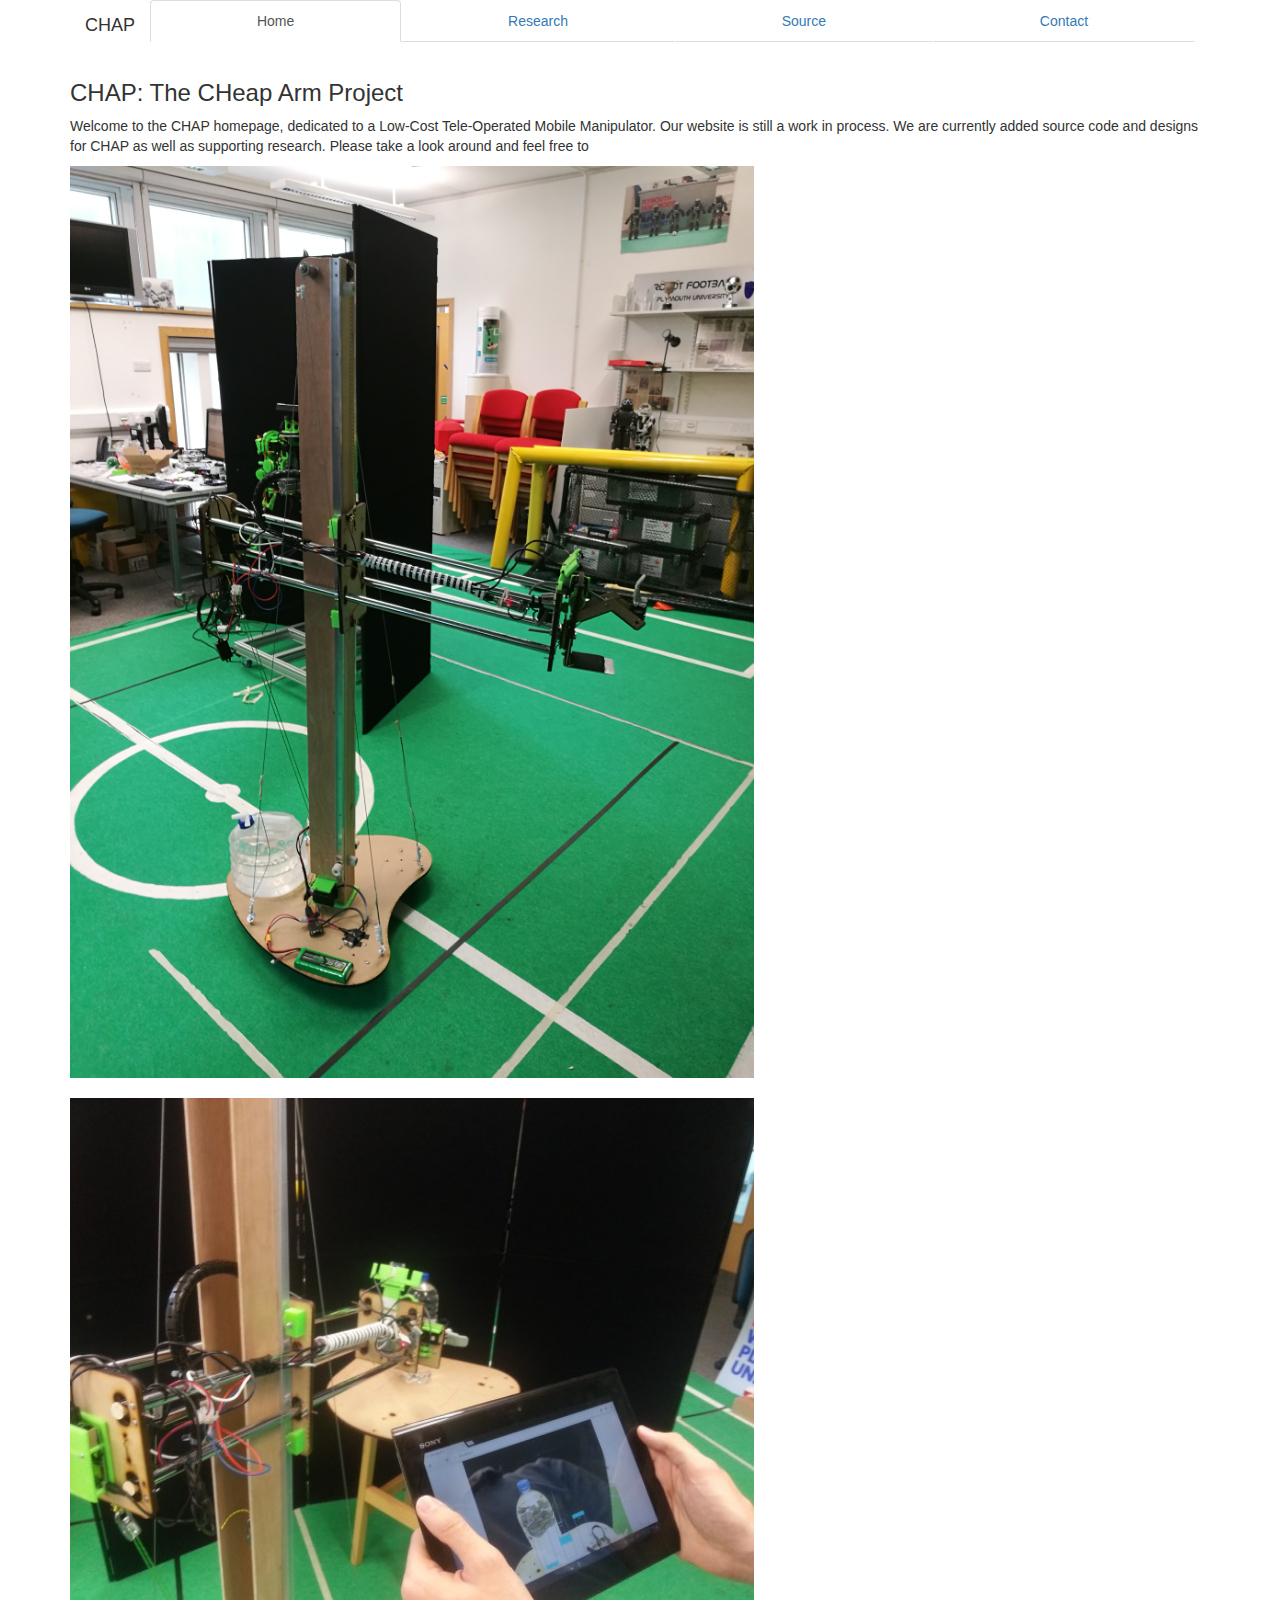
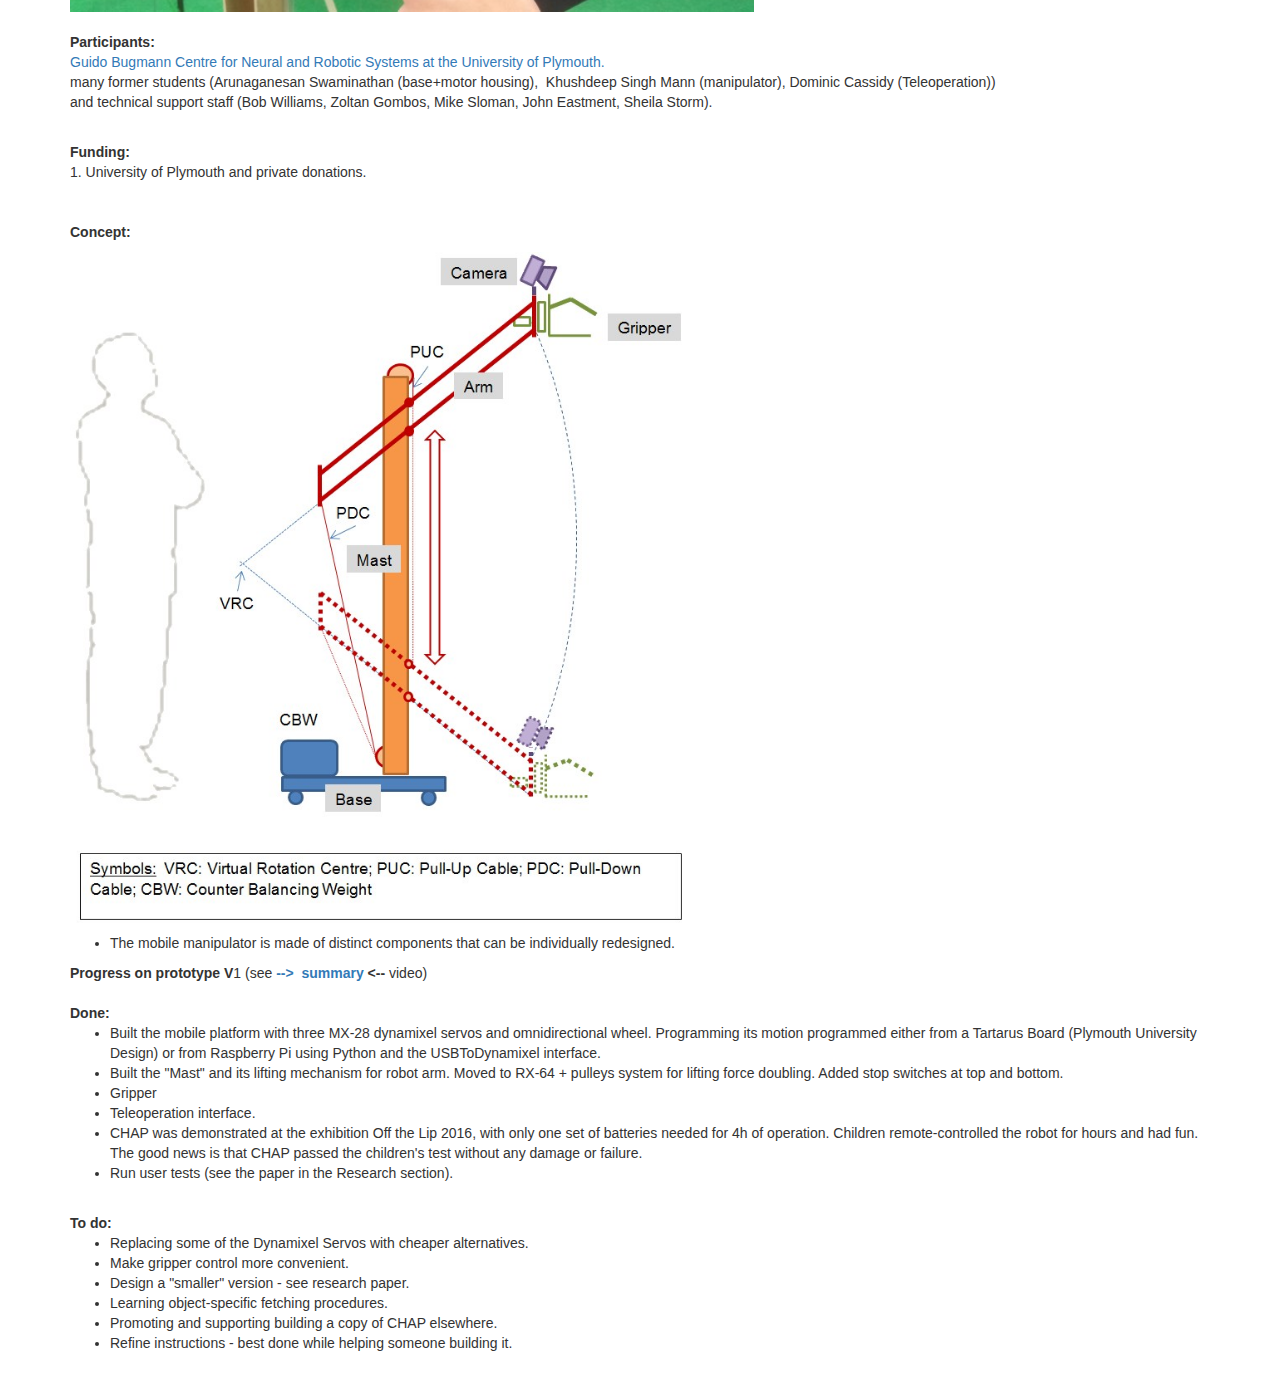
==== commit 21095e76: "Add files via upload" ====
--- a/index.html
+++ b/index.html
@@ -1,172 +1,273 @@
 <!DOCTYPE html>
 <html lang="en">
-
-<head>
-  <meta charset="utf-8">
-  <meta http-equiv="X-UA-Compatible" content="IE=edge">
-  <meta name="viewport" content="width=device-width, initial-scale=1">
-  <!-- The above 3 meta tags *must* come first in the head; any other head content must come *after* these tags -->
-  <meta name="description" content="CHeap Arm Project">
-  <meta name="author" content="Dominic Cassidy">
-  <link rel="icon" href="favicon.ico">
-
-  <title>CHAP: The CHeap Arm Project</title>
-
-  <!-- Bootstrap core CSS -->
-  <link href="css/bootstrap.min.css" rel="stylesheet">
-  <link href="css/stylesheet.css" rel="stylesheet">
-
-  <!-- HTML5 shim and Respond.js for IE8 support of HTML5 elements and media queries -->
-  <!--[if lt IE 9]>
-      <script src="https://oss.maxcdn.com/html5shiv/3.7.3/html5shiv.min.js"></script>
-      <script src="https://oss.maxcdn.com/respond/1.4.2/respond.min.js"></script>
-    <![endif]-->
-</head>
-
-<body>
-
-  <!-- Fixed navbar -->
-  <div class="container">
-    <div class="navbar-header">
-      <p class="navbar-brand">CHAP</p>
-    </div>
-    <div id="navbar" class="navbar-collapse collapse">
-      <ul class="nav nav-tabs nav-justified">
-        <li class="active"><a data-toggle="tab" href="#home">Home</a></li>
-        <li><a data-toggle="tab" href="#research">Research</a></li>
-        <li><a data-toggle="tab" href="#source">Source</a></li>
-        <li><a data-toggle="tab" href="#contact">Contact</a></li>
-      </ul>
-    </div>
-    <!--/.nav-collapse -->
-  </div>
-
-
-  <div class="tab-content">
-    <div id="home" class="tab-pane fade in active">
-      <div class="container">
-        <h3>CHAP: The CHeap Arm Project</h3>
-        <p>Welcome to the CHAP homepage, our website is still a work in process. We are currently added source code and designs for CHAP as well as supporting research. Please take a look around and feel free to support development or fork the designs for
-          your own project!</p>
-
-        <img class="center-block img-thumbnail" src="img/side.jpg"></img>
-
-
-      </div>
-    </div>
-    <div id="research" class="tab-pane fade">
-      <div class="container">
-        <h3>Current Research</h3>
-        <p>
-          Research papers describing the developments of the robot arm and subsequent experimentation will be provided for each version of the <abbr title="CHeap Arm Project" class="initialism">CHAP</abbr> system.
-        </p>
-
-        <div class="panel panel-default">
-          <div class="panel-heading">Version 2</div>
-          <div class="panel-body">
-            <p>Coming soon, see how you can help on our GitHub issues pages:</p>
-            <a class="btn btn-warning" href="https://github.com/Mobile-CHAP/controller/issues">Software Issues <span class="badge"  id="softwareIssues">0</span></a>
-            <a class="btn btn-warning" href="https://github.com/Mobile-CHAP/design/issues">Hardware Issues <span class="badge"  id="hardwareIssues">0</span></a>
-          </div>
-        </div>
-
-        <!-- Button trigger modal -->
-        <div class="panel panel-default">
-          <div class="panel-heading">Version 1</div>
-          <div class="panel-body">
-            <div class="list-group">
-              <a href="#" class="list-group-item" data-toggle="modal" data-target="#hardwarePDF">
-                <h4 class="list-group-item-heading">Hardware Report</h4>
-                <p class="list-group-item-text">This report examines the strengths and weaknesses of the robot's hardware. Following trials, it is dicovered that the gripper is underpowered and requires additional power or an improved motor for better results.</p>
-              </a>
-              <a href="#" class="list-group-item" data-toggle="modal" data-target="#softwarePDF">
-                <h4 class="list-group-item-heading">Software Report</h4>
-                <p class="list-group-item-text">This report desribes the logic and control flow of the developed tele-operation system. It is found that the use of web technologies created a reliable system accessible by all test operating systems and devices.</p>
-              </a>
-            </div>
-          </div>
-        </div>
-
-      </div>
-      <!-- Modal Hardware -->
-      <div class="modal fade" id="hardwarePDF" tabindex="-1" role="dialog" aria-labelledby="myModalLabel" aria-hidden="true">
-        <div class="modal-dialog modal-lg" role="document">
-          <div class="modal-content pdf-content">
-            <div class="modal-header">
-              <button type="button" class="close" data-dismiss="modal" aria-label="Close">
-          <span aria-hidden="true">&times;</span>
-        </button>
-              <h4 class="modal-title">Hardware Paper - Dominic Cassidy</h4>
-            </div>
-            <div class="modal-body pdf-body">
-              <object class="pdfViewer" data="research/hardware-221016.pdf" alt="Hardware Report"></object>
-            </div>
-          </div>
-        </div>
-      </div>
-
-
-      <!-- Modal Software-->
-      <div class="modal fade" id="softwarePDF" tabindex="-1" role="dialog" aria-labelledby="myModalLabel" aria-hidden="true">
-        <div class="modal-dialog modal-lg" role="document">
-          <div class="modal-content pdf-content">
-            <div class="modal-header">
-              <button type="button" class="close" data-dismiss="modal" aria-label="Close">
-          <span aria-hidden="true">&times;</span>
-        </button>
-              <h4 class="modal-title">Software Paper - Dominic Cassidy</h4>
-            </div>
-            <div class="modal-body pdf-body">
-              <object class="pdfViewer" data="research/software-221016.pdf" alt="Software Report"></object>
-            </div>
-          </div>
-        </div>
-      </div>
-
-
-    </div>
-    <div id="source" class="tab-pane fade">
-      <div class="container">
-        <h3>Open Source</h3>
-        <p>All materials used in the development of the CHeap Arm Project are open source and fully available on GitHub. Designs and software can be found below:</p>
-
-        <div class="panel panel-default">
-          <div class="panel-heading">Repositories</div>
-          <div class="panel-body">
-            <a class="btn btn-default" href="https://github.com/Mobile-CHAP/controller">Software <span class="badge"  id="softwareVersion">v1</span></a>
-            <a class="btn btn-default" href="https://github.com/Mobile-CHAP/design">Hardware <span class="badge"  id="hardwareVersion">v1</span></a>
-          </div>
-        </div>
-
-        <div class="alert alert-info" role="alert">Note: We are still in the process of uploading our files!</div>
-      </div>
-    </div>
-    <div id="contact" class="tab-pane fade">
-      <div class="container">
-        <h3>Contact Details</h3>
-
-        <div class="panel panel-default">
-          <div class="panel-heading">Guido Bugmann</div>
-          <div class="panel-body">
-            <a href="mailto:G.Bugmann@plymouth.ac.uk">G.Bugmann@plymouth.ac.uk</a>
-          </div>
-        </div>
-        <div class="panel panel-default">
-          <div class="panel-heading">Dominic Cassidy</div>
-          <div class="panel-body">
-            <a href="mailto:dominic.cassidy@postgrad.plymouth.ac.uk">dominic.cassidy@postgrad.plymouth.ac.uk</a>
-          </div>
-        </div>
-      </div>
-    </div>
-  </div>
-  <!-- Bootstrap core JavaScript
+  <head>
+    <meta content="text/html; charset=utf-8" http-equiv="content-type">
+    <meta http-equiv="X-UA-Compatible" content="IE=edge">
+    <meta name="viewport" content="width=device-width, initial-scale=1">
+    <!-- The above 3 meta tags *must* come first in the head; any other head content must come *after* these tags -->
+    <meta name="description" content="CHeap Arm Project">
+    <meta name="author" content="Dominic Cassidy">
+    <link rel="icon" href="favicon.ico">
+    <title>CHAP: The CHeap Arm Project</title>
+    <!-- Bootstrap core CSS -->
+    <link href="css/bootstrap.min.css" rel="stylesheet">
+    <link href="css/stylesheet.css" rel="stylesheet">
+    <!-- HTML5 shim and Respond.js for IE8 support of HTML5 elements and media queries -->
+    <!--[if lt IE 9]>
+      <script src="https://oss.maxcdn.com/html5shiv/3.7.3/html5shiv.min.js"></script>      <script src="https://oss.maxcdn.com/respond/1.4.2/respond.min.js"></script>    <![endif]-->
+  </head>
+  <body>
+    <!-- Fixed navbar -->
+    <div class="container">
+      <div class="navbar-header">
+        <p class="navbar-brand">CHAP</p>
+      </div>
+      <div id="navbar" class="navbar-collapse collapse">
+        <ul class="nav nav-tabs nav-justified">
+          <li class="active"><a data-toggle="tab" href="#home">Home</a></li>
+          <li><a data-toggle="tab" href="#research">Research</a></li>
+          <li><a data-toggle="tab" href="#source">Source</a></li>
+          <li><a data-toggle="tab" href="#contact">Contact</a></li>
+        </ul>
+      </div>
+      <!--/.nav-collapse --> </div>
+    <div class="tab-content">
+      <div id="home" class="tab-pane fade in active">
+        <div class="container">
+          <h3>CHAP: The CHeap Arm Project</h3>
+          <p>Welcome to the CHAP homepage, dedicated to a Low-Cost Tele-Operated
+            Mobile Manipulator. Our website is still a work in process. We are
+            currently added source code and designs for CHAP as well as
+            supporting research. Please take a look around and feel free to
+            <!-- <div style="text-align: left;">
+            <div style="text-align: left;">               <img class="center-block img-thumbnail"src="img/side.jpg"><br>              </div> -->
+          </p>
+          <div class="center-block"> <a href="#" class=""> <img src="img/side.jpg">
+            </a> <br>
+            <br>
+            <a href="#" class=""> <img src="img/CHAP_Controller_sm.jpg"> </a>
+          </div>
+          <br>
+          <span style="font-family: Arial;"><span><strong>Participants:</strong><br>
+            </span> </span>
+          <p><span style="font-family: Arial;"> <a href="http://www.tech.plym.ac.uk/soc/staff/guidbugm/bugmann.htm">Guido
+                Bugmann</a> <span><span><a href="https://www1.plymouth.ac.uk/research/crns/Pages/default.aspx">Centre
+                    for Neural and Robotic Systems at the University of
+                    Plymouth.</a></span><span></span><br>
+                many former students (Arunaganesan Swaminathan (base+motor
+                housing),&nbsp; Khushdeep Singh Mann (manipulator), Dominic
+                Cassidy (Teleoperation))<br>
+                and technical support staff (Bob Williams, Zoltan Gombos, Mike
+                Sloman, John Eastment, Sheila Storm). <br>
+                <b><br>
+                </b></span></span></p>
+          <span style="font-family: Arial;"> </span>
+          <p><span style="font-family: Arial;"><b>Funding:</b><br>
+              1. University of Plymouth and private donations. <br>
+            </span></p>
+          <span style="font-family: Arial;"> <span> </span> </span>
+          <p><span style="font-family: Arial;"><b><br>
+              </b></span></p>
+          <span style="font-family: Arial;"> </span>
+          <p><span style="font-family: Arial;"><b>Concept:</b></span></p>
+          <span style="font-family: Arial;"> <span> </span> </span>
+          <p><span style="font-family: Arial;"><img style="width: 615px; height: 671px;"
+
+                alt="Concept" src="img/CHAPConcept_3.jpg"></span></p>
+          <span style="font-family: Arial;"> <span> </span> </span>
+          <ul>
+            <li><span style="font-family: Arial;"> The mobile manipulator is
+                made of distinct components that can be individually
+                redesigned.&nbsp;<span></span></span></li>
+          </ul>
+          <span style="font-family: Arial;"> <span> <strong>Progress on
+                prototype V</strong>1 (see<a style="font-weight: bold;" href="img/ChapSummary3.mp4">
+                --&gt;&nbsp; summary</a> <span style="font-weight: bold;">&lt;--</span>
+              video)<br>
+              <br>
+              <strong>Done:</strong><br>
+            </span> </span>
+          <ul>
+            <li><span style="font-family: Arial;"> Built the mobile platform
+                with three MX-28 dynamixel servos and omnidirectional wheel.
+                Programming its motion programmed either from a Tartarus Board
+                (Plymouth University Design) or from Raspberry Pi using Python
+                and the USBToDynamixel interface.</span></li>
+            <li><span style="font-family: Arial;">Built the "Mast" and its
+                lifting mechanism for robot arm. M<span>oved to RX-64 + pulleys
+                  system for lifting force doubling. Added stop switches at top
+                  and bottom.<br>
+                </span></span></li>
+            <li><span style="font-family: Arial;"> Gripper <br>
+              </span></li>
+            <li><span style="font-family: Arial;"> Teleoperation interface.</span></li>
+            <li><span style="font-family: Arial;">CHAP was demonstrated at the
+                exhibition Off the Lip 2016, with only one set of batteries
+                needed for 4h of operation. Children remote-controlled the robot
+                for hours and had fun. The good news is that CHAP passed the
+                children's test without any damage or failure.</span></li>
+            <li><span style="font-family: Arial;">Run user tests (see the paper
+                in the Research section).</span></li>
+          </ul>
+          <span style="font-family: Arial;"> <span> <strong><br>
+                To do:</strong><br>
+            </span> </span>
+          <ul>
+            <li><span style="font-family: Arial;">Replacing some of the
+                Dynamixel Servos with cheaper alternatives.</span></li>
+            <li><span style="font-family: Arial;">Make gripper control more
+                convenient.<br>
+              </span></li>
+            <li>Design a "smaller" version - see research paper.<br>
+              <span style="font-family: Arial;"></span></li>
+            <li><span style="font-family: Arial;">Learning object-specific
+                fetching procedures.</span></li>
+            <li><span style="font-family: Arial;">Promoting and supporting
+                building a copy of CHAP elsewhere.</span></li>
+            <li><span style=" font-family: Arial;">Refine instructions - best
+                done while helping someone building it.<br>
+              </span></li>
+          </ul>
+          <br>
+        </div>
+      </div>
+      <div id="research" class="tab-pane fade">
+        <div class="container">
+          <h3>Current Research</h3>
+          <p> Research papers describing the developments of the robot arm and
+            subsequent experimentation will be provided for each version of the
+            <abbr title="CHeap Arm Project" class="initialism">CHAP</abbr>
+            system. </p>
+          <div class="panel panel-default">
+            <div class="panel-heading">Version 2</div>
+            <div class="panel-body">
+              <p>Coming soon, see how you can help on our GitHub issues pages:</p>
+              <a class="btn btn-warning" href="https://github.com/Mobile-CHAP/controller/issues">Software
+                Issues <span class="badge" id="softwareIssues">0</span></a> <a
+
+                class="btn btn-warning" href="https://github.com/Mobile-CHAP/design/issues">Hardware
+                Issues <span class="badge" id="hardwareIssues">0</span></a> </div>
+          </div>
+          <!-- Button trigger modal -->
+          <div class="panel panel-default">
+            <div class="panel-heading">Version 1</div>
+            <div class="panel-body">
+              <div class="list-group"> <a href="#" class="list-group-item" data-toggle="modal"
+
+                  data-target="#taros2017PDF">
+                  <h4 class="list-group-item-heading">TAROS 2017</h4>
+                  <p class="list-group-item-text">This paper preprint describes
+                    the concept of CHAP and two user-tests (done at the end of
+                    2016) leading to recommendations for V2.</p>
+                </a> <a href="#" class="list-group-item" data-toggle="modal" data-target="#hardwarePDF">
+                  <h4 class="list-group-item-heading">Hardware Report</h4>
+                  <p class="list-group-item-text">This report examines the
+                    strengths and weaknesses of the robot's hardware. Following
+                    trials, it is dicovered that the gripper is underpowered and
+                    requires additional power or an improved motor for better
+                    results.</p>
+                </a> <a href="#" class="list-group-item" data-toggle="modal" data-target="#softwarePDF">
+                  <h4 class="list-group-item-heading">Software Report</h4>
+                  <p class="list-group-item-text">This report desribes the logic
+                    and control flow of the developed tele-operation system. It
+                    is found that the use of web technologies created a reliable
+                    system accessible by all test operating systems and devices.</p>
+                </a> </div>
+            </div>
+          </div>
+        </div>
+        <!-- TAROS 2017 -->
+        <div class="modal fade" id="taros2017PDF" tabindex="-1" role="dialog" aria-labelledby="myModalLabel"
+
+          aria-hidden="true">
+          <div class="modal-dialog modal-lg" role="document">
+            <div class="modal-content pdf-content">
+              <div class="modal-header"> <button type="button" class="close" data-dismiss="modal"
+
+                  aria-label="Close"> <span aria-hidden="true">×</span> </button>
+                <h4 class="modal-title">TAROS 2017 - Bugmann et al.</h4>
+              </div>
+              <div class="modal-body pdf-body"> <object class="pdfViewer" data="research/taros2017-160217.pdf"
+
+                  alt="Hardware Report"></object> </div>
+            </div>
+          </div>
+        </div>
+        <!-- Modal Hardware -->
+        <div class="modal fade" id="hardwarePDF" tabindex="-1" role="dialog" aria-labelledby="myModalLabel"
+
+          aria-hidden="true">
+          <div class="modal-dialog modal-lg" role="document">
+            <div class="modal-content pdf-content">
+              <div class="modal-header"> <button type="button" class="close" data-dismiss="modal"
+
+                  aria-label="Close"> <span aria-hidden="true">×</span> </button>
+                <h4 class="modal-title">Hardware Paper - Dominic Cassidy</h4>
+              </div>
+              <div class="modal-body pdf-body"> <object class="pdfViewer" data="research/hardware-221016.pdf"
+
+                  alt="Hardware Report"></object> </div>
+            </div>
+          </div>
+        </div>
+        <!-- Modal Software-->
+        <div class="modal fade" id="softwarePDF" tabindex="-1" role="dialog" aria-labelledby="myModalLabel"
+
+          aria-hidden="true">
+          <div class="modal-dialog modal-lg" role="document">
+            <div class="modal-content pdf-content">
+              <div class="modal-header"> <button type="button" class="close" data-dismiss="modal"
+
+                  aria-label="Close"> <span aria-hidden="true">×</span> </button>
+                <h4 class="modal-title">Software Paper - Dominic Cassidy</h4>
+              </div>
+              <div class="modal-body pdf-body"> <object class="pdfViewer" data="research/software-221016.pdf"
+
+                  alt="Software Report"></object> </div>
+            </div>
+          </div>
+        </div>
+      </div>
+      <div id="source" class="tab-pane fade">
+        <div class="container">
+          <h3>Open Source</h3>
+          <p>All materials used in the development of the CHeap Arm Project are
+            open source and fully available on GitHub. Designs and software can
+            be found below:</p>
+          <div class="panel panel-default">
+            <div class="panel-heading">Repositories</div>
+            <div class="panel-body"> <a class="btn btn-default" href="https://github.com/Mobile-CHAP/controller">Software
+                <span class="badge" id="softwareVersion">v1</span></a> <a class="btn btn-default"
+
+                href="https://github.com/Mobile-CHAP/design">Hardware <span class="badge"
+
+                  id="hardwareVersion">v1</span></a> </div>
+          </div>
+          <div class="alert alert-info" role="alert">Note: We are still in the
+            process of uploading our files!</div>
+        </div>
+      </div>
+      <div id="contact" class="tab-pane fade">
+        <div class="container">
+          <h3>Contact Details</h3>
+          <div class="panel panel-default">
+            <div class="panel-heading">Guido Bugmann</div>
+            <div class="panel-body"> <a href="mailto:G.Bugmann@plymouth.ac.uk">G.Bugmann@plymouth.ac.uk</a>
+            </div>
+          </div>
+          <div class="panel panel-default">
+            <div class="panel-heading">Dominic Cassidy</div>
+            <div class="panel-body"> <a href="mailto:dominic.cassidy93@gmail.com">dominic.cassidy93@gmail.com</a>
+            </div>
+          </div>
+        </div>
+      </div>
+      <!-- Bootstrap core JavaScript
     ================================================== -->
-  <!-- Placed at the end of the document so the pages load faster -->
-  <script src="js/jquery-3.1.1.min.js"></script>
-  <script src="js/bootstrap.min.js"></script>
-
-  <script>
+      <!-- Placed at the end of the document so the pages load faster -->
+      <script src="js/jquery-3.1.1.min.js"></script>
+      <script src="js/bootstrap.min.js"></script>
+      <script>
     $(function() {
       $.ajax({
         url: "https://api.github.com/repos/Mobile-CHAP/controller/issues",
@@ -185,8 +286,6 @@
       });
 
     });
-  </script>
-
-</body>
-
-</html>+  </script> </div>
+  </body>
+</html>
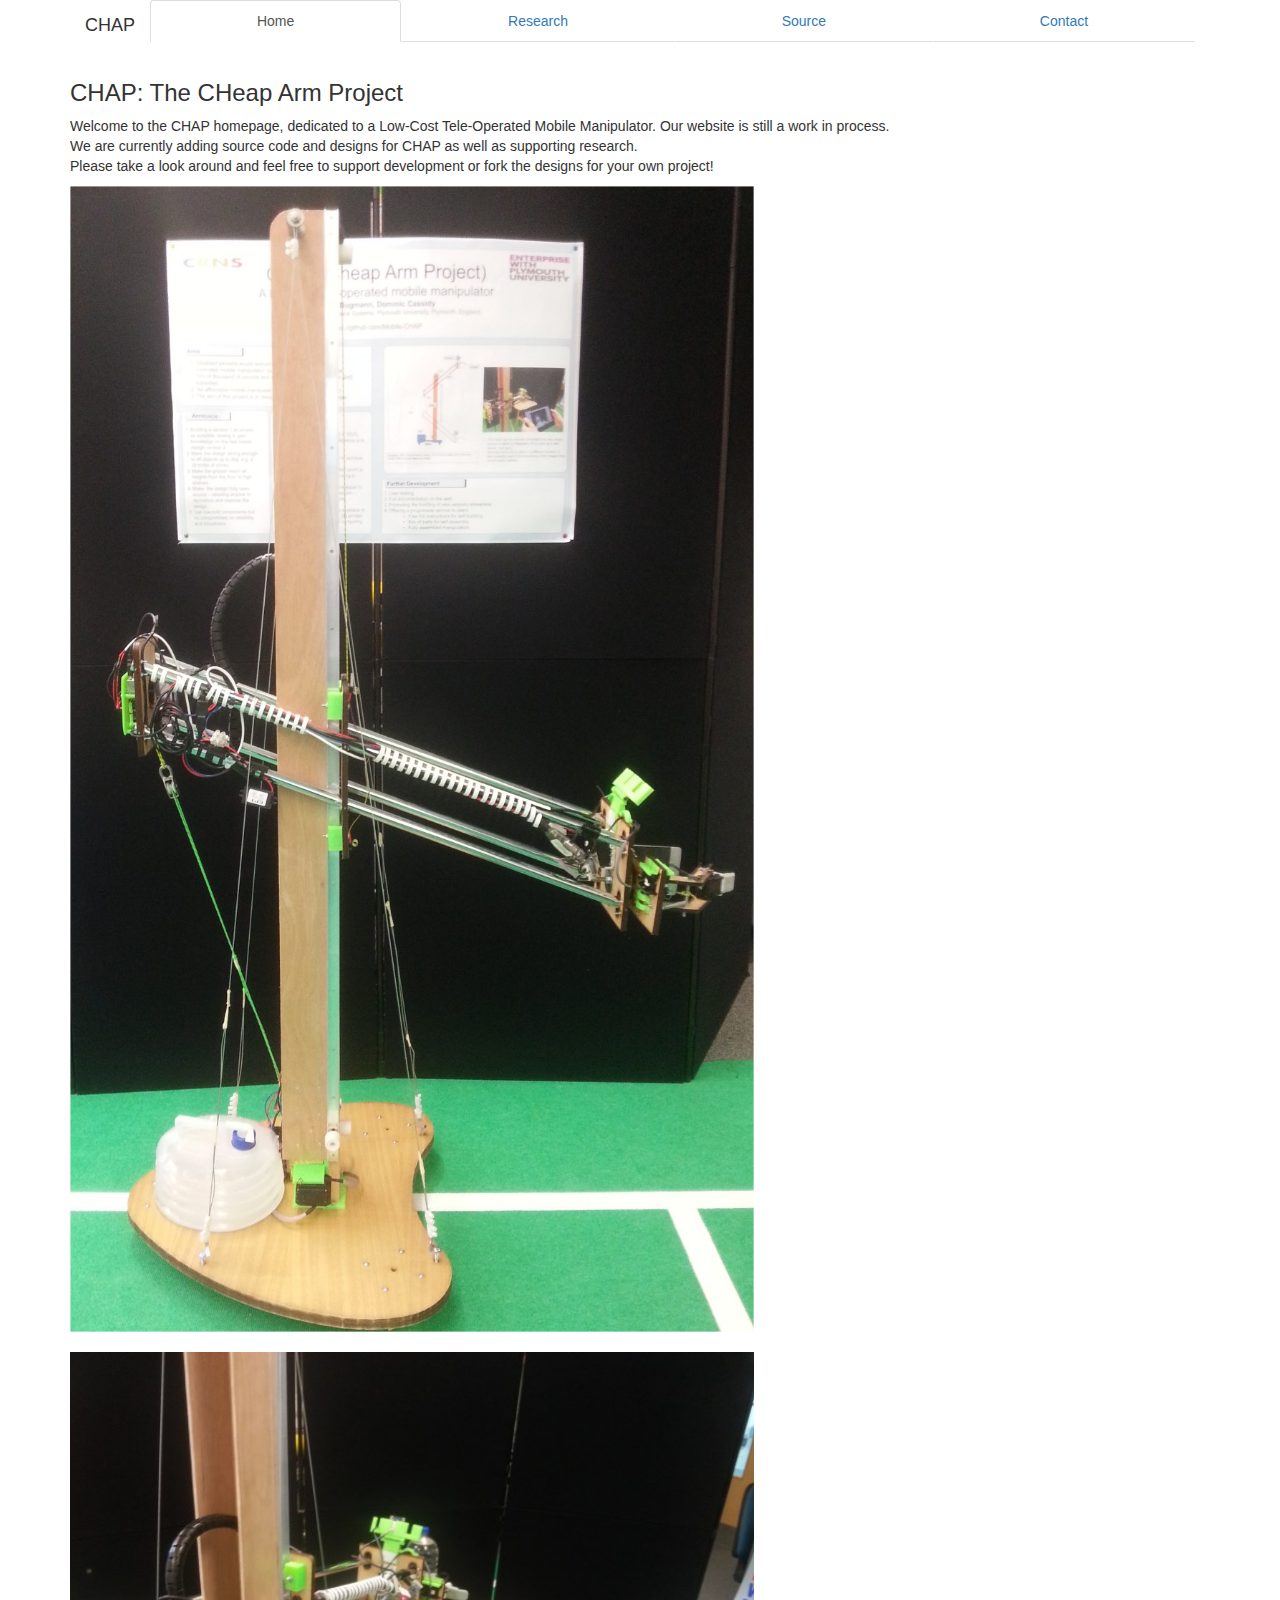
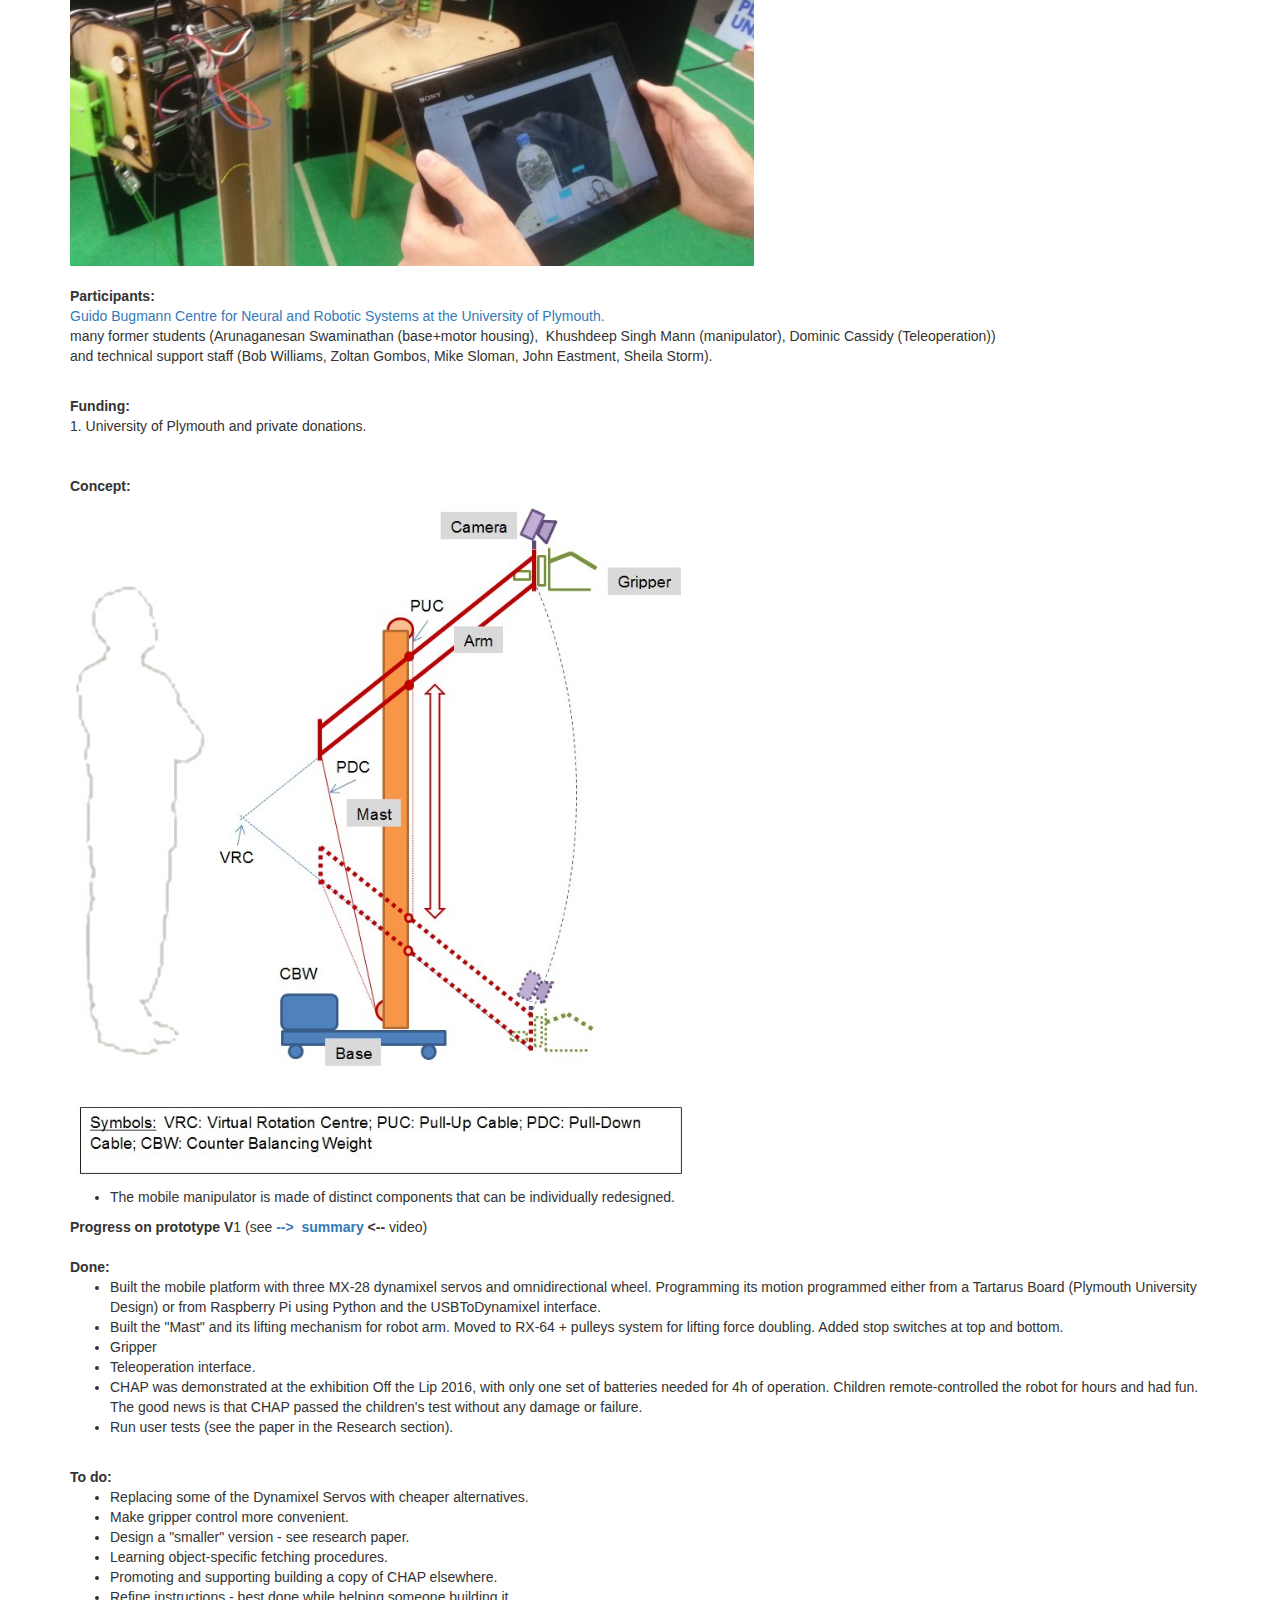
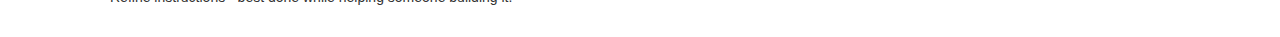
==== commit 9b01ea7b: "Add files via upload" ====
--- a/index.html
+++ b/index.html
@@ -1,291 +1,292 @@
-<!DOCTYPE html>
-<html lang="en">
-  <head>
-    <meta content="text/html; charset=utf-8" http-equiv="content-type">
-    <meta http-equiv="X-UA-Compatible" content="IE=edge">
-    <meta name="viewport" content="width=device-width, initial-scale=1">
-    <!-- The above 3 meta tags *must* come first in the head; any other head content must come *after* these tags -->
-    <meta name="description" content="CHeap Arm Project">
-    <meta name="author" content="Dominic Cassidy">
-    <link rel="icon" href="favicon.ico">
-    <title>CHAP: The CHeap Arm Project</title>
-    <!-- Bootstrap core CSS -->
-    <link href="css/bootstrap.min.css" rel="stylesheet">
-    <link href="css/stylesheet.css" rel="stylesheet">
-    <!-- HTML5 shim and Respond.js for IE8 support of HTML5 elements and media queries -->
-    <!--[if lt IE 9]>
-      <script src="https://oss.maxcdn.com/html5shiv/3.7.3/html5shiv.min.js"></script>      <script src="https://oss.maxcdn.com/respond/1.4.2/respond.min.js"></script>    <![endif]-->
-  </head>
-  <body>
-    <!-- Fixed navbar -->
-    <div class="container">
-      <div class="navbar-header">
-        <p class="navbar-brand">CHAP</p>
-      </div>
-      <div id="navbar" class="navbar-collapse collapse">
-        <ul class="nav nav-tabs nav-justified">
-          <li class="active"><a data-toggle="tab" href="#home">Home</a></li>
-          <li><a data-toggle="tab" href="#research">Research</a></li>
-          <li><a data-toggle="tab" href="#source">Source</a></li>
-          <li><a data-toggle="tab" href="#contact">Contact</a></li>
-        </ul>
-      </div>
-      <!--/.nav-collapse --> </div>
-    <div class="tab-content">
-      <div id="home" class="tab-pane fade in active">
-        <div class="container">
-          <h3>CHAP: The CHeap Arm Project</h3>
-          <p>Welcome to the CHAP homepage, dedicated to a Low-Cost Tele-Operated
-            Mobile Manipulator. Our website is still a work in process. We are
-            currently added source code and designs for CHAP as well as
-            supporting research. Please take a look around and feel free to
-            <!-- <div style="text-align: left;">
-            <div style="text-align: left;">               <img class="center-block img-thumbnail"src="img/side.jpg"><br>              </div> -->
-          </p>
-          <div class="center-block"> <a href="#" class=""> <img src="img/side.jpg">
-            </a> <br>
-            <br>
-            <a href="#" class=""> <img src="img/CHAP_Controller_sm.jpg"> </a>
-          </div>
-          <br>
-          <span style="font-family: Arial;"><span><strong>Participants:</strong><br>
-            </span> </span>
+<!DOCTYPE html>
+<html lang="en">
+  <head>
+    <meta content="text/html; charset=utf-8" http-equiv="content-type">
+    <meta http-equiv="X-UA-Compatible" content="IE=edge">
+    <meta name="viewport" content="width=device-width, initial-scale=1">
+    <!-- The above 3 meta tags *must* come first in the head; any other head content must come *after* these tags -->
+    <meta name="description" content="CHeap Arm Project">
+    <meta name="author" content="Dominic Cassidy">
+    <link rel="icon" href="favicon.ico">
+    <title>CHAP: The CHeap Arm Project</title>
+    <!-- Bootstrap core CSS -->
+    <link href="css/bootstrap.min.css" rel="stylesheet">
+    <link href="css/stylesheet.css" rel="stylesheet">
+    <!-- HTML5 shim and Respond.js for IE8 support of HTML5 elements and media queries -->
+    <!--[if lt IE 9]>
+      <script src="https://oss.maxcdn.com/html5shiv/3.7.3/html5shiv.min.js"></script>      <script src="https://oss.maxcdn.com/respond/1.4.2/respond.min.js"></script>    <![endif]-->
+  </head>
+  <body>
+    <!-- Fixed navbar -->
+    <div class="container">
+      <div class="navbar-header">
+        <p class="navbar-brand">CHAP</p>
+      </div>
+      <div id="navbar" class="navbar-collapse collapse">
+        <ul class="nav nav-tabs nav-justified">
+          <li class="active"><a data-toggle="tab" href="#home">Home</a></li>
+          <li><a data-toggle="tab" href="#research">Research</a></li>
+          <li><a data-toggle="tab" href="#source">Source</a></li>
+          <li><a data-toggle="tab" href="#contact">Contact</a></li>
+        </ul>
+      </div>
+      <!--/.nav-collapse --> </div>
+    <div class="tab-content">
+      <div id="home" class="tab-pane fade in active">
+        <div class="container">
+          <h3>CHAP: The CHeap Arm Project</h3>
+          <p>Welcome to the CHAP homepage, dedicated to a Low-Cost Tele-Operated
+            Mobile Manipulator. Our website is still a work in process. <br>
+            We are currently adding source code and designs for CHAP as well as
+            supporting research. <br>
+            Please take a look around and feel free to support development or
+            fork the designs for your own project!<!-- <div style="text-align: left;">
+            <div style="text-align: left;">               <img class="center-block img-thumbnail"src="img/side.jpg"><br>              </div> -->
+          </p>
+          <div class="center-block"> <a href="#" class=""> <img src="img/side.jpg">
+            </a> <br>
+            <br>
+            <a href="#" class=""> <img src="img/CHAP_Controller_sm.jpg"> </a>
+          </div>
+          <br>
+          <span style="font-family: Arial;"><span><strong>Participants:</strong><br>
+            </span> </span>
           <p><span style="font-family: Arial;"> <a href="http://www.tech.plym.ac.uk/soc/staff/guidbugm/bugmann.htm">Guido
                 Bugmann</a> <span><span><a href="https://www1.plymouth.ac.uk/research/crns/Pages/default.aspx">Centre
-                    for Neural and Robotic Systems at the University of
-                    Plymouth.</a></span><span></span><br>
-                many former students (Arunaganesan Swaminathan (base+motor
-                housing),&nbsp; Khushdeep Singh Mann (manipulator), Dominic
-                Cassidy (Teleoperation))<br>
-                and technical support staff (Bob Williams, Zoltan Gombos, Mike
-                Sloman, John Eastment, Sheila Storm). <br>
-                <b><br>
-                </b></span></span></p>
-          <span style="font-family: Arial;"> </span>
-          <p><span style="font-family: Arial;"><b>Funding:</b><br>
-              1. University of Plymouth and private donations. <br>
-            </span></p>
-          <span style="font-family: Arial;"> <span> </span> </span>
-          <p><span style="font-family: Arial;"><b><br>
-              </b></span></p>
-          <span style="font-family: Arial;"> </span>
-          <p><span style="font-family: Arial;"><b>Concept:</b></span></p>
-          <span style="font-family: Arial;"> <span> </span> </span>
-          <p><span style="font-family: Arial;"><img style="width: 615px; height: 671px;"
-
-                alt="Concept" src="img/CHAPConcept_3.jpg"></span></p>
-          <span style="font-family: Arial;"> <span> </span> </span>
-          <ul>
-            <li><span style="font-family: Arial;"> The mobile manipulator is
-                made of distinct components that can be individually
-                redesigned.&nbsp;<span></span></span></li>
-          </ul>
-          <span style="font-family: Arial;"> <span> <strong>Progress on
-                prototype V</strong>1 (see<a style="font-weight: bold;" href="img/ChapSummary3.mp4">
-                --&gt;&nbsp; summary</a> <span style="font-weight: bold;">&lt;--</span>
-              video)<br>
-              <br>
-              <strong>Done:</strong><br>
-            </span> </span>
-          <ul>
-            <li><span style="font-family: Arial;"> Built the mobile platform
-                with three MX-28 dynamixel servos and omnidirectional wheel.
-                Programming its motion programmed either from a Tartarus Board
-                (Plymouth University Design) or from Raspberry Pi using Python
-                and the USBToDynamixel interface.</span></li>
-            <li><span style="font-family: Arial;">Built the "Mast" and its
-                lifting mechanism for robot arm. M<span>oved to RX-64 + pulleys
-                  system for lifting force doubling. Added stop switches at top
-                  and bottom.<br>
-                </span></span></li>
-            <li><span style="font-family: Arial;"> Gripper <br>
-              </span></li>
-            <li><span style="font-family: Arial;"> Teleoperation interface.</span></li>
-            <li><span style="font-family: Arial;">CHAP was demonstrated at the
-                exhibition Off the Lip 2016, with only one set of batteries
-                needed for 4h of operation. Children remote-controlled the robot
-                for hours and had fun. The good news is that CHAP passed the
-                children's test without any damage or failure.</span></li>
-            <li><span style="font-family: Arial;">Run user tests (see the paper
-                in the Research section).</span></li>
-          </ul>
-          <span style="font-family: Arial;"> <span> <strong><br>
-                To do:</strong><br>
-            </span> </span>
-          <ul>
-            <li><span style="font-family: Arial;">Replacing some of the
-                Dynamixel Servos with cheaper alternatives.</span></li>
-            <li><span style="font-family: Arial;">Make gripper control more
-                convenient.<br>
-              </span></li>
-            <li>Design a "smaller" version - see research paper.<br>
-              <span style="font-family: Arial;"></span></li>
-            <li><span style="font-family: Arial;">Learning object-specific
-                fetching procedures.</span></li>
-            <li><span style="font-family: Arial;">Promoting and supporting
-                building a copy of CHAP elsewhere.</span></li>
-            <li><span style=" font-family: Arial;">Refine instructions - best
-                done while helping someone building it.<br>
-              </span></li>
-          </ul>
-          <br>
-        </div>
-      </div>
-      <div id="research" class="tab-pane fade">
-        <div class="container">
-          <h3>Current Research</h3>
-          <p> Research papers describing the developments of the robot arm and
-            subsequent experimentation will be provided for each version of the
-            <abbr title="CHeap Arm Project" class="initialism">CHAP</abbr>
-            system. </p>
-          <div class="panel panel-default">
-            <div class="panel-heading">Version 2</div>
-            <div class="panel-body">
-              <p>Coming soon, see how you can help on our GitHub issues pages:</p>
+                    for Neural and Robotic Systems at the University of
+                    Plymouth.</a></span><span></span><br>
+                many former students (Arunaganesan Swaminathan (base+motor
+                housing),&nbsp; Khushdeep Singh Mann (manipulator), Dominic
+                Cassidy (Teleoperation))<br>
+                and technical support staff (Bob Williams, Zoltan Gombos, Mike
+                Sloman, John Eastment, Sheila Storm). <br>
+                <b><br>
+                </b></span></span></p>
+          <span style="font-family: Arial;"> </span>
+          <p><span style="font-family: Arial;"><b>Funding:</b><br>
+              1. University of Plymouth and private donations. <br>
+            </span></p>
+          <span style="font-family: Arial;"> <span> </span> </span>
+          <p><span style="font-family: Arial;"><b><br>
+              </b></span></p>
+          <span style="font-family: Arial;"> </span>
+          <p><span style="font-family: Arial;"><b>Concept:</b></span></p>
+          <span style="font-family: Arial;"> <span> </span> </span>
+          <p><span style="font-family: Arial;"><img style="width: 615px; height: 671px;"+
+                alt="Concept" src="img/CHAPConcept_3.jpg"></span></p>
+          <span style="font-family: Arial;"> <span> </span> </span>
+          <ul>
+            <li><span style="font-family: Arial;"> The mobile manipulator is
+                made of distinct components that can be individually
+                redesigned.&nbsp;<span></span></span></li>
+          </ul>
+          <span style="font-family: Arial;"> <span> <strong>Progress on
+                prototype V</strong>1 (see<a style="font-weight: bold;" href="img/ChapSummary3.mp4">
+                --&gt;&nbsp; summary</a> <span style="font-weight: bold;">&lt;--</span>
+              video)<br>
+              <br>
+              <strong>Done:</strong><br>
+            </span> </span>
+          <ul>
+            <li><span style="font-family: Arial;"> Built the mobile platform
+                with three MX-28 dynamixel servos and omnidirectional wheel.
+                Programming its motion programmed either from a Tartarus Board
+                (Plymouth University Design) or from Raspberry Pi using Python
+                and the USBToDynamixel interface.</span></li>
+            <li><span style="font-family: Arial;">Built the "Mast" and its
+                lifting mechanism for robot arm. M<span>oved to RX-64 + pulleys
+                  system for lifting force doubling. Added stop switches at top
+                  and bottom.<br>
+                </span></span></li>
+            <li><span style="font-family: Arial;"> Gripper <br>
+              </span></li>
+            <li><span style="font-family: Arial;"> Teleoperation interface.</span></li>
+            <li><span style="font-family: Arial;">CHAP was demonstrated at the
+                exhibition Off the Lip 2016, with only one set of batteries
+                needed for 4h of operation. Children remote-controlled the robot
+                for hours and had fun. The good news is that CHAP passed the
+                children's test without any damage or failure.</span></li>
+            <li><span style="font-family: Arial;">Run user tests (see the paper
+                in the Research section).</span></li>
+          </ul>
+          <span style="font-family: Arial;"> <span> <strong><br>
+                To do:</strong><br>
+            </span> </span>
+          <ul>
+            <li><span style="font-family: Arial;">Replacing some of the
+                Dynamixel Servos with cheaper alternatives.</span></li>
+            <li><span style="font-family: Arial;">Make gripper control more
+                convenient.<br>
+              </span></li>
+            <li>Design a "smaller" version - see research paper.<br>
+              <span style="font-family: Arial;"></span></li>
+            <li><span style="font-family: Arial;">Learning object-specific
+                fetching procedures.</span></li>
+            <li><span style="font-family: Arial;">Promoting and supporting
+                building a copy of CHAP elsewhere.</span></li>
+            <li><span style=" font-family: Arial;">Refine instructions - best
+                done while helping someone building it.<br>
+              </span></li>
+          </ul>
+          <br>
+        </div>
+      </div>
+      <div id="research" class="tab-pane fade">
+        <div class="container">
+          <h3>Current Research</h3>
+          <p> Research papers describing the developments of the robot arm and
+            subsequent experimentation will be provided for each version of the
+            <abbr title="CHeap Arm Project" class="initialism">CHAP</abbr>
+            system. </p>
+          <div class="panel panel-default">
+            <div class="panel-heading">Version 2</div>
+            <div class="panel-body">
+              <p>Coming soon, see how you can help on our GitHub issues pages:</p>
               <a class="btn btn-warning" href="https://github.com/Mobile-CHAP/controller/issues">Software
-                Issues <span class="badge" id="softwareIssues">0</span></a> <a
-
+                Issues <span class="badge" id="softwareIssues">0</span></a> <a+
                 class="btn btn-warning" href="https://github.com/Mobile-CHAP/design/issues">Hardware
-                Issues <span class="badge" id="hardwareIssues">0</span></a> </div>
-          </div>
-          <!-- Button trigger modal -->
-          <div class="panel panel-default">
-            <div class="panel-heading">Version 1</div>
-            <div class="panel-body">
-              <div class="list-group"> <a href="#" class="list-group-item" data-toggle="modal"
-
-                  data-target="#taros2017PDF">
-                  <h4 class="list-group-item-heading">TAROS 2017</h4>
-                  <p class="list-group-item-text">This paper preprint describes
-                    the concept of CHAP and two user-tests (done at the end of
-                    2016) leading to recommendations for V2.</p>
-                </a> <a href="#" class="list-group-item" data-toggle="modal" data-target="#hardwarePDF">
-                  <h4 class="list-group-item-heading">Hardware Report</h4>
-                  <p class="list-group-item-text">This report examines the
-                    strengths and weaknesses of the robot's hardware. Following
-                    trials, it is dicovered that the gripper is underpowered and
-                    requires additional power or an improved motor for better
-                    results.</p>
-                </a> <a href="#" class="list-group-item" data-toggle="modal" data-target="#softwarePDF">
-                  <h4 class="list-group-item-heading">Software Report</h4>
-                  <p class="list-group-item-text">This report desribes the logic
-                    and control flow of the developed tele-operation system. It
-                    is found that the use of web technologies created a reliable
-                    system accessible by all test operating systems and devices.</p>
-                </a> </div>
-            </div>
-          </div>
-        </div>
-        <!-- TAROS 2017 -->
-        <div class="modal fade" id="taros2017PDF" tabindex="-1" role="dialog" aria-labelledby="myModalLabel"
-
-          aria-hidden="true">
-          <div class="modal-dialog modal-lg" role="document">
-            <div class="modal-content pdf-content">
-              <div class="modal-header"> <button type="button" class="close" data-dismiss="modal"
-
-                  aria-label="Close"> <span aria-hidden="true">×</span> </button>
-                <h4 class="modal-title">TAROS 2017 - Bugmann et al.</h4>
-              </div>
-              <div class="modal-body pdf-body"> <object class="pdfViewer" data="research/taros2017-160217.pdf"
-
-                  alt="Hardware Report"></object> </div>
-            </div>
-          </div>
-        </div>
-        <!-- Modal Hardware -->
-        <div class="modal fade" id="hardwarePDF" tabindex="-1" role="dialog" aria-labelledby="myModalLabel"
-
-          aria-hidden="true">
-          <div class="modal-dialog modal-lg" role="document">
-            <div class="modal-content pdf-content">
-              <div class="modal-header"> <button type="button" class="close" data-dismiss="modal"
-
-                  aria-label="Close"> <span aria-hidden="true">×</span> </button>
-                <h4 class="modal-title">Hardware Paper - Dominic Cassidy</h4>
-              </div>
-              <div class="modal-body pdf-body"> <object class="pdfViewer" data="research/hardware-221016.pdf"
-
-                  alt="Hardware Report"></object> </div>
-            </div>
-          </div>
-        </div>
-        <!-- Modal Software-->
-        <div class="modal fade" id="softwarePDF" tabindex="-1" role="dialog" aria-labelledby="myModalLabel"
-
-          aria-hidden="true">
-          <div class="modal-dialog modal-lg" role="document">
-            <div class="modal-content pdf-content">
-              <div class="modal-header"> <button type="button" class="close" data-dismiss="modal"
-
-                  aria-label="Close"> <span aria-hidden="true">×</span> </button>
-                <h4 class="modal-title">Software Paper - Dominic Cassidy</h4>
-              </div>
-              <div class="modal-body pdf-body"> <object class="pdfViewer" data="research/software-221016.pdf"
-
-                  alt="Software Report"></object> </div>
-            </div>
-          </div>
-        </div>
-      </div>
-      <div id="source" class="tab-pane fade">
-        <div class="container">
-          <h3>Open Source</h3>
-          <p>All materials used in the development of the CHeap Arm Project are
-            open source and fully available on GitHub. Designs and software can
-            be found below:</p>
-          <div class="panel panel-default">
-            <div class="panel-heading">Repositories</div>
+                Issues <span class="badge" id="hardwareIssues">0</span></a> </div>
+          </div>
+          <!-- Button trigger modal -->
+          <div class="panel panel-default">
+            <div class="panel-heading">Version 1</div>
+            <div class="panel-body">
+              <div class="list-group"> <a href="#" class="list-group-item" data-toggle="modal"+
+                  data-target="#taros2017PDF">
+                  <h4 class="list-group-item-heading">TAROS 2017</h4>
+                  <p class="list-group-item-text">This paper preprint describes
+                    the concept of CHAP and two user-tests (done at the end of
+                    2016) leading to recommendations for V2.</p>
+                </a> <a href="#" class="list-group-item" data-toggle="modal" data-target="#hardwarePDF">
+                  <h4 class="list-group-item-heading">Hardware Report</h4>
+                  <p class="list-group-item-text">This report examines the
+                    strengths and weaknesses of the robot's hardware. Following
+                    trials, it is dicovered that the gripper is underpowered and
+                    requires additional power or an improved motor for better
+                    results.</p>
+                </a> <a href="#" class="list-group-item" data-toggle="modal" data-target="#softwarePDF">
+                  <h4 class="list-group-item-heading">Software Report</h4>
+                  <p class="list-group-item-text">This report desribes the logic
+                    and control flow of the developed tele-operation system. It
+                    is found that the use of web technologies created a reliable
+                    system accessible by all test operating systems and devices.</p>
+                </a> </div>
+            </div>
+          </div>
+        </div>
+        <!-- TAROS 2017 -->
+        <div class="modal fade" id="taros2017PDF" tabindex="-1" role="dialog" aria-labelledby="myModalLabel"+
+          aria-hidden="true">
+          <div class="modal-dialog modal-lg" role="document">
+            <div class="modal-content pdf-content">
+              <div class="modal-header"> <button type="button" class="close" data-dismiss="modal"+
+                  aria-label="Close"> <span aria-hidden="true">×</span> </button>
+                <h4 class="modal-title">TAROS 2017 - Bugmann et al.</h4>
+              </div>
+              <div class="modal-body pdf-body"> <object class="pdfViewer" data="research/taros2017-160217.pdf"+
+                  alt="Hardware Report"></object> </div>
+            </div>
+          </div>
+        </div>
+        <!-- Modal Hardware -->
+        <div class="modal fade" id="hardwarePDF" tabindex="-1" role="dialog" aria-labelledby="myModalLabel"+
+          aria-hidden="true">
+          <div class="modal-dialog modal-lg" role="document">
+            <div class="modal-content pdf-content">
+              <div class="modal-header"> <button type="button" class="close" data-dismiss="modal"+
+                  aria-label="Close"> <span aria-hidden="true">×</span> </button>
+                <h4 class="modal-title">Hardware Paper - Dominic Cassidy</h4>
+              </div>
+              <div class="modal-body pdf-body"> <object class="pdfViewer" data="research/hardware-221016.pdf"+
+                  alt="Hardware Report"></object> </div>
+            </div>
+          </div>
+        </div>
+        <!-- Modal Software-->
+        <div class="modal fade" id="softwarePDF" tabindex="-1" role="dialog" aria-labelledby="myModalLabel"+
+          aria-hidden="true">
+          <div class="modal-dialog modal-lg" role="document">
+            <div class="modal-content pdf-content">
+              <div class="modal-header"> <button type="button" class="close" data-dismiss="modal"+
+                  aria-label="Close"> <span aria-hidden="true">×</span> </button>
+                <h4 class="modal-title">Software Paper - Dominic Cassidy</h4>
+              </div>
+              <div class="modal-body pdf-body"> <object class="pdfViewer" data="research/software-221016.pdf"+
+                  alt="Software Report"></object> </div>
+            </div>
+          </div>
+        </div>
+      </div>
+      <div id="source" class="tab-pane fade">
+        <div class="container">
+          <h3>Open Source</h3>
+          <p>All materials used in the development of the CHeap Arm Project are
+            open source and fully available on GitHub. Designs and software can
+            be found below:</p>
+          <div class="panel panel-default">
+            <div class="panel-heading">Repositories</div>
             <div class="panel-body"> <a class="btn btn-default" href="https://github.com/Mobile-CHAP/controller">Software
-                <span class="badge" id="softwareVersion">v1</span></a> <a class="btn btn-default"
-
-                href="https://github.com/Mobile-CHAP/design">Hardware <span class="badge"
-
-                  id="hardwareVersion">v1</span></a> </div>
-          </div>
-          <div class="alert alert-info" role="alert">Note: We are still in the
-            process of uploading our files!</div>
-        </div>
-      </div>
-      <div id="contact" class="tab-pane fade">
-        <div class="container">
-          <h3>Contact Details</h3>
-          <div class="panel panel-default">
-            <div class="panel-heading">Guido Bugmann</div>
-            <div class="panel-body"> <a href="mailto:G.Bugmann@plymouth.ac.uk">G.Bugmann@plymouth.ac.uk</a>
-            </div>
-          </div>
-          <div class="panel panel-default">
-            <div class="panel-heading">Dominic Cassidy</div>
-            <div class="panel-body"> <a href="mailto:dominic.cassidy93@gmail.com">dominic.cassidy93@gmail.com</a>
-            </div>
-          </div>
-        </div>
-      </div>
-      <!-- Bootstrap core JavaScript
-    ================================================== -->
-      <!-- Placed at the end of the document so the pages load faster -->
-      <script src="js/jquery-3.1.1.min.js"></script>
-      <script src="js/bootstrap.min.js"></script>
-      <script>
-    $(function() {
-      $.ajax({
-        url: "https://api.github.com/repos/Mobile-CHAP/controller/issues",
-        success: function(result) {
-          console.log(result.length);
-          $("#softwareIssues").html(result.length);
-        }
-      });
-
-      $.ajax({
-        url: "https://api.github.com/repos/Mobile-CHAP/design/issues",
-        success: function(result) {
-          console.log(result.length);
-          $("#hardwareIssues").html(result.length);
-        }
-      });
-
-    });
-  </script> </div>
-  </body>
-</html>
+                <span class="badge" id="softwareVersion">v1</span></a> <a class="btn btn-default"+
+                href="https://github.com/Mobile-CHAP/design">Hardware <span class="badge"+
+                  id="hardwareVersion">v1</span></a> </div>
+          </div>
+          <div class="alert alert-info" role="alert">Note: We are still in the
+            process of uploading our files!</div>
+        </div>
+      </div>
+      <div id="contact" class="tab-pane fade">
+        <div class="container">
+          <h3>Contact Details</h3>
+          <div class="panel panel-default">
+            <div class="panel-heading">Guido Bugmann</div>
+            <div class="panel-body"> <a href="mailto:G.Bugmann@plymouth.ac.uk">G.Bugmann@plymouth.ac.uk</a>
+            </div>
+          </div>
+          <div class="panel panel-default">
+            <div class="panel-heading">Dominic Cassidy</div>
+            <div class="panel-body"> <a href="mailto:dominic.cassidy93@gmail.com">dominic.cassidy93@gmail.com</a>
+            </div>
+          </div>
+        </div>
+      </div>
+      <!-- Bootstrap core JavaScript
+    ================================================== -->
+      <!-- Placed at the end of the document so the pages load faster -->
+      <script src="js/jquery-3.1.1.min.js"></script>
+      <script src="js/bootstrap.min.js"></script>
+      <script>
+    $(function() {
+      $.ajax({
+        url: "https://api.github.com/repos/Mobile-CHAP/controller/issues",
+        success: function(result) {
+          console.log(result.length);
+          $("#softwareIssues").html(result.length);
+        }
+      });
+
+      $.ajax({
+        url: "https://api.github.com/repos/Mobile-CHAP/design/issues",
+        success: function(result) {
+          console.log(result.length);
+          $("#hardwareIssues").html(result.length);
+        }
+      });
+
+    });
+  </script> </div>
+  </body>
+</html>
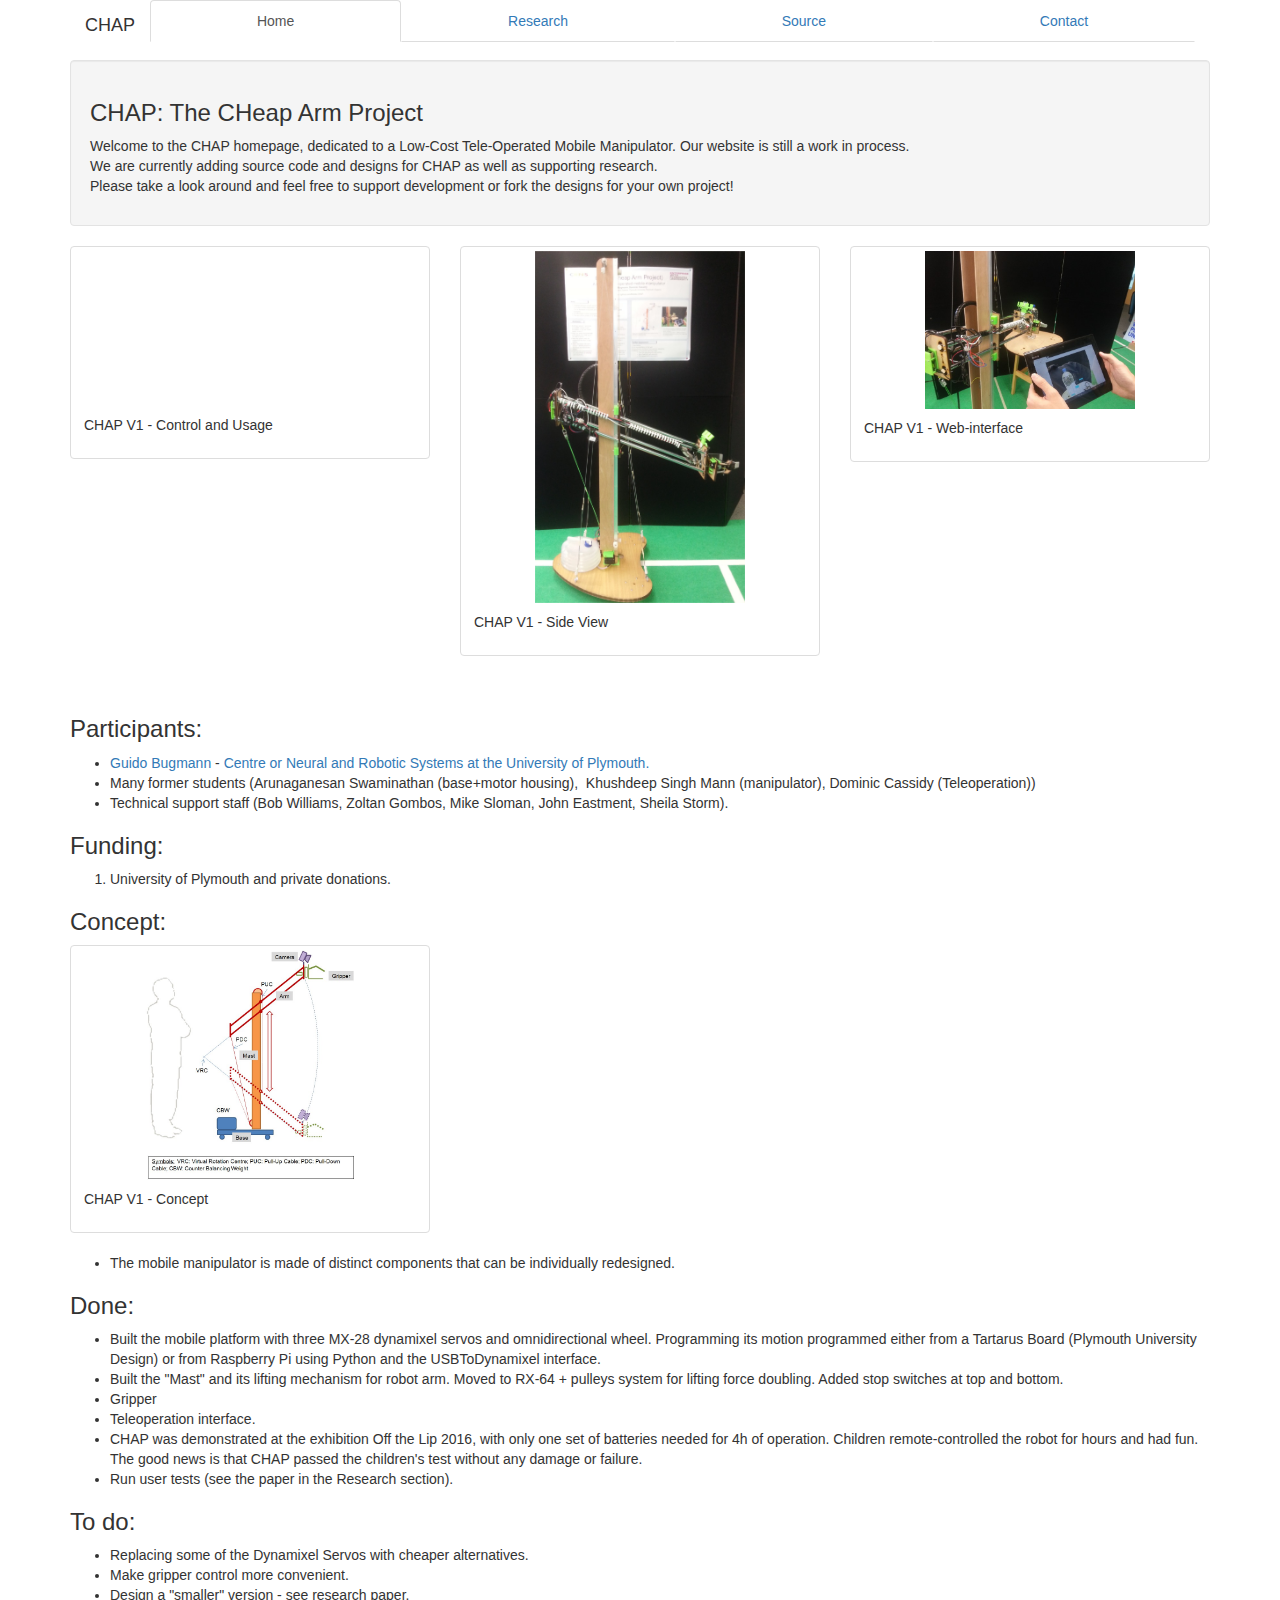
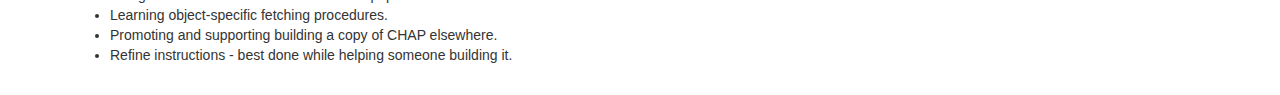
==== commit 0ca8cecc: "Improved look of Home." ====
--- a/index.html
+++ b/index.html
@@ -1,274 +1,256 @@
 <!DOCTYPE html>
 <html lang="en">
-  <head>
-    <meta content="text/html; charset=utf-8" http-equiv="content-type">
-    <meta http-equiv="X-UA-Compatible" content="IE=edge">
-    <meta name="viewport" content="width=device-width, initial-scale=1">
-    <!-- The above 3 meta tags *must* come first in the head; any other head content must come *after* these tags -->
-    <meta name="description" content="CHeap Arm Project">
-    <meta name="author" content="Dominic Cassidy">
-    <link rel="icon" href="favicon.ico">
-    <title>CHAP: The CHeap Arm Project</title>
-    <!-- Bootstrap core CSS -->
-    <link href="css/bootstrap.min.css" rel="stylesheet">
-    <link href="css/stylesheet.css" rel="stylesheet">
-    <!-- HTML5 shim and Respond.js for IE8 support of HTML5 elements and media queries -->
-    <!--[if lt IE 9]>
+
+<head>
+  <meta content="text/html; charset=utf-8" http-equiv="content-type">
+  <meta http-equiv="X-UA-Compatible" content="IE=edge">
+  <meta name="viewport" content="width=device-width, initial-scale=1">
+  <!-- The above 3 meta tags *must* come first in the head; any other head content must come *after* these tags -->
+  <meta name="description" content="CHeap Arm Project">
+  <meta name="author" content="Dominic Cassidy">
+  <link rel="icon" href="favicon.ico">
+  <title>CHAP: The CHeap Arm Project</title>
+  <!-- Bootstrap core CSS -->
+  <!-- HTML5 shim and Respond.js for IE8 support of HTML5 elements and media queries -->
+  <!--[if lt IE 9]>
       <script src="https://oss.maxcdn.com/html5shiv/3.7.3/html5shiv.min.js"></script>      <script src="https://oss.maxcdn.com/respond/1.4.2/respond.min.js"></script>    <![endif]-->
-  </head>
-  <body>
-    <!-- Fixed navbar -->
-    <div class="container">
-      <div class="navbar-header">
-        <p class="navbar-brand">CHAP</p>
-      </div>
-      <div id="navbar" class="navbar-collapse collapse">
-        <ul class="nav nav-tabs nav-justified">
-          <li class="active"><a data-toggle="tab" href="#home">Home</a></li>
-          <li><a data-toggle="tab" href="#research">Research</a></li>
-          <li><a data-toggle="tab" href="#source">Source</a></li>
-          <li><a data-toggle="tab" href="#contact">Contact</a></li>
-        </ul>
-      </div>
-      <!--/.nav-collapse --> </div>
-    <div class="tab-content">
-      <div id="home" class="tab-pane fade in active">
-        <div class="container">
+  <link rel="stylesheet" href="https://maxcdn.bootstrapcdn.com/bootstrap/3.3.7/css/bootstrap.min.css" integrity="sha384-BVYiiSIFeK1dGmJRAkycuHAHRg32OmUcww7on3RYdg4Va+PmSTsz/K68vbdEjh4u"
+    crossorigin="anonymous">
+  <link href="css/stylesheet.css" rel="stylesheet">
+</head>
+
+<body>
+  <!-- Fixed navbar -->
+  <div class="container">
+    <div class="navbar-header">
+      <p class="navbar-brand">CHAP</p>
+    </div>
+    <div id="navbar" class="navbar-collapse collapse">
+      <ul class="nav nav-tabs nav-justified">
+        <li class="active"><a data-toggle="tab" href="#home">Home</a></li>
+        <li><a data-toggle="tab" href="#research">Research</a></li>
+        <li><a data-toggle="tab" href="#source">Source</a></li>
+        <li><a data-toggle="tab" href="#contact">Contact</a></li>
+      </ul>
+    </div>
+    <!--/.nav-collapse -->
+  </div>
+  <div class="tab-content">
+    <div id="home" class="tab-pane fade in active">
+      <div class="container">
+        <div class="well">
           <h3>CHAP: The CHeap Arm Project</h3>
-          <p>Welcome to the CHAP homepage, dedicated to a Low-Cost Tele-Operated
-            Mobile Manipulator. Our website is still a work in process. <br>
-            We are currently adding source code and designs for CHAP as well as
-            supporting research. <br>
-            Please take a look around and feel free to support development or
-            fork the designs for your own project!<!-- <div style="text-align: left;">
-            <div style="text-align: left;">               <img class="center-block img-thumbnail"src="img/side.jpg"><br>              </div> -->
+          <p>Welcome to the CHAP homepage, dedicated to a Low-Cost Tele-Operated Mobile Manipulator. Our website is still a
+            work in process.
+            <br>We are currently adding source code and designs for CHAP as well as supporting research.
+            <br>Please take a look around and feel free to support development or fork the designs for your own project!
           </p>
-          <div class="center-block"> <a href="#" class=""> <img src="img/side.jpg">
-            </a> <br>
-            <br>
-            <a href="#" class=""> <img src="img/CHAP_Controller_sm.jpg"> </a>
-          </div>
-          <br>
-          <span style="font-family: Arial;"><span><strong>Participants:</strong><br>
-            </span> </span>
-          <p><span style="font-family: Arial;"> <a href="http://www.tech.plym.ac.uk/soc/staff/guidbugm/bugmann.htm">Guido
-                Bugmann</a> <span><span><a href="https://www1.plymouth.ac.uk/research/crns/Pages/default.aspx">Centre
-                    for Neural and Robotic Systems at the University of
-                    Plymouth.</a></span><span></span><br>
-                many former students (Arunaganesan Swaminathan (base+motor
-                housing),&nbsp; Khushdeep Singh Mann (manipulator), Dominic
-                Cassidy (Teleoperation))<br>
-                and technical support staff (Bob Williams, Zoltan Gombos, Mike
-                Sloman, John Eastment, Sheila Storm). <br>
-                <b><br>
-                </b></span></span></p>
-          <span style="font-family: Arial;"> </span>
-          <p><span style="font-family: Arial;"><b>Funding:</b><br>
-              1. University of Plymouth and private donations. <br>
-            </span></p>
-          <span style="font-family: Arial;"> <span> </span> </span>
-          <p><span style="font-family: Arial;"><b><br>
-              </b></span></p>
-          <span style="font-family: Arial;"> </span>
-          <p><span style="font-family: Arial;"><b>Concept:</b></span></p>
-          <span style="font-family: Arial;"> <span> </span> </span>
-          <p><span style="font-family: Arial;"><img style="width: 615px; height: 671px;"-
-                alt="Concept" src="img/CHAPConcept_3.jpg"></span></p>
-          <span style="font-family: Arial;"> <span> </span> </span>
-          <ul>
-            <li><span style="font-family: Arial;"> The mobile manipulator is
-                made of distinct components that can be individually
-                redesigned.&nbsp;<span></span></span></li>
-          </ul>
-          <span style="font-family: Arial;"> <span> <strong>Progress on
-                prototype V</strong>1 (see<a style="font-weight: bold;" href="img/ChapSummary3.mp4">
-                --&gt;&nbsp; summary</a> <span style="font-weight: bold;">&lt;--</span>
-              video)<br>
-              <br>
-              <strong>Done:</strong><br>
-            </span> </span>
-          <ul>
-            <li><span style="font-family: Arial;"> Built the mobile platform
-                with three MX-28 dynamixel servos and omnidirectional wheel.
-                Programming its motion programmed either from a Tartarus Board
-                (Plymouth University Design) or from Raspberry Pi using Python
-                and the USBToDynamixel interface.</span></li>
-            <li><span style="font-family: Arial;">Built the "Mast" and its
-                lifting mechanism for robot arm. M<span>oved to RX-64 + pulleys
-                  system for lifting force doubling. Added stop switches at top
-                  and bottom.<br>
-                </span></span></li>
-            <li><span style="font-family: Arial;"> Gripper <br>
-              </span></li>
-            <li><span style="font-family: Arial;"> Teleoperation interface.</span></li>
-            <li><span style="font-family: Arial;">CHAP was demonstrated at the
-                exhibition Off the Lip 2016, with only one set of batteries
-                needed for 4h of operation. Children remote-controlled the robot
-                for hours and had fun. The good news is that CHAP passed the
-                children's test without any damage or failure.</span></li>
-            <li><span style="font-family: Arial;">Run user tests (see the paper
-                in the Research section).</span></li>
-          </ul>
-          <span style="font-family: Arial;"> <span> <strong><br>
-                To do:</strong><br>
-            </span> </span>
-          <ul>
-            <li><span style="font-family: Arial;">Replacing some of the
-                Dynamixel Servos with cheaper alternatives.</span></li>
-            <li><span style="font-family: Arial;">Make gripper control more
-                convenient.<br>
-              </span></li>
-            <li>Design a "smaller" version - see research paper.<br>
-              <span style="font-family: Arial;"></span></li>
-            <li><span style="font-family: Arial;">Learning object-specific
-                fetching procedures.</span></li>
-            <li><span style="font-family: Arial;">Promoting and supporting
-                building a copy of CHAP elsewhere.</span></li>
-            <li><span style=" font-family: Arial;">Refine instructions - best
-                done while helping someone building it.<br>
-              </span></li>
-          </ul>
-          <br>
-        </div>
-      </div>
-      <div id="research" class="tab-pane fade">
-        <div class="container">
-          <h3>Current Research</h3>
-          <p> Research papers describing the developments of the robot arm and
-            subsequent experimentation will be provided for each version of the
-            <abbr title="CHeap Arm Project" class="initialism">CHAP</abbr>
-            system. </p>
-          <div class="panel panel-default">
-            <div class="panel-heading">Version 2</div>
-            <div class="panel-body">
-              <p>Coming soon, see how you can help on our GitHub issues pages:</p>
-              <a class="btn btn-warning" href="https://github.com/Mobile-CHAP/controller/issues">Software
-                Issues <span class="badge" id="softwareIssues">0</span></a> <a-
-                class="btn btn-warning" href="https://github.com/Mobile-CHAP/design/issues">Hardware
-                Issues <span class="badge" id="hardwareIssues">0</span></a> </div>
-          </div>
-          <!-- Button trigger modal -->
-          <div class="panel panel-default">
-            <div class="panel-heading">Version 1</div>
-            <div class="panel-body">
-              <div class="list-group"> <a href="#" class="list-group-item" data-toggle="modal"-
-                  data-target="#taros2017PDF">
-                  <h4 class="list-group-item-heading">TAROS 2017</h4>
-                  <p class="list-group-item-text">This paper preprint describes
-                    the concept of CHAP and two user-tests (done at the end of
-                    2016) leading to recommendations for V2.</p>
-                </a> <a href="#" class="list-group-item" data-toggle="modal" data-target="#hardwarePDF">
-                  <h4 class="list-group-item-heading">Hardware Report</h4>
-                  <p class="list-group-item-text">This report examines the
-                    strengths and weaknesses of the robot's hardware. Following
-                    trials, it is dicovered that the gripper is underpowered and
-                    requires additional power or an improved motor for better
-                    results.</p>
-                </a> <a href="#" class="list-group-item" data-toggle="modal" data-target="#softwarePDF">
-                  <h4 class="list-group-item-heading">Software Report</h4>
-                  <p class="list-group-item-text">This report desribes the logic
-                    and control flow of the developed tele-operation system. It
-                    is found that the use of web technologies created a reliable
-                    system accessible by all test operating systems and devices.</p>
-                </a> </div>
-            </div>
-          </div>
-        </div>
-        <!-- TAROS 2017 -->
-        <div class="modal fade" id="taros2017PDF" tabindex="-1" role="dialog" aria-labelledby="myModalLabel"-
-          aria-hidden="true">
-          <div class="modal-dialog modal-lg" role="document">
-            <div class="modal-content pdf-content">
-              <div class="modal-header"> <button type="button" class="close" data-dismiss="modal"-
-                  aria-label="Close"> <span aria-hidden="true">×</span> </button>
-                <h4 class="modal-title">TAROS 2017 - Bugmann et al.</h4>
-              </div>
-              <div class="modal-body pdf-body"> <object class="pdfViewer" data="research/taros2017-160217.pdf"-
-                  alt="Hardware Report"></object> </div>
-            </div>
-          </div>
-        </div>
-        <!-- Modal Hardware -->
-        <div class="modal fade" id="hardwarePDF" tabindex="-1" role="dialog" aria-labelledby="myModalLabel"-
-          aria-hidden="true">
-          <div class="modal-dialog modal-lg" role="document">
-            <div class="modal-content pdf-content">
-              <div class="modal-header"> <button type="button" class="close" data-dismiss="modal"-
-                  aria-label="Close"> <span aria-hidden="true">×</span> </button>
-                <h4 class="modal-title">Hardware Paper - Dominic Cassidy</h4>
-              </div>
-              <div class="modal-body pdf-body"> <object class="pdfViewer" data="research/hardware-221016.pdf"-
-                  alt="Hardware Report"></object> </div>
-            </div>
-          </div>
-        </div>
-        <!-- Modal Software-->
-        <div class="modal fade" id="softwarePDF" tabindex="-1" role="dialog" aria-labelledby="myModalLabel"-
-          aria-hidden="true">
-          <div class="modal-dialog modal-lg" role="document">
-            <div class="modal-content pdf-content">
-              <div class="modal-header"> <button type="button" class="close" data-dismiss="modal"-
-                  aria-label="Close"> <span aria-hidden="true">×</span> </button>
-                <h4 class="modal-title">Software Paper - Dominic Cassidy</h4>
-              </div>
-              <div class="modal-body pdf-body"> <object class="pdfViewer" data="research/software-221016.pdf"-
-                  alt="Software Report"></object> </div>
-            </div>
-          </div>
-        </div>
-      </div>
-      <div id="source" class="tab-pane fade">
-        <div class="container">
-          <h3>Open Source</h3>
-          <p>All materials used in the development of the CHeap Arm Project are
-            open source and fully available on GitHub. Designs and software can
-            be found below:</p>
-          <div class="panel panel-default">
-            <div class="panel-heading">Repositories</div>
-            <div class="panel-body"> <a class="btn btn-default" href="https://github.com/Mobile-CHAP/controller">Software
-                <span class="badge" id="softwareVersion">v1</span></a> <a class="btn btn-default"-
-                href="https://github.com/Mobile-CHAP/design">Hardware <span class="badge"-
-                  id="hardwareVersion">v1</span></a> </div>
-          </div>
-          <div class="alert alert-info" role="alert">Note: We are still in the
-            process of uploading our files!</div>
-        </div>
-      </div>
-      <div id="contact" class="tab-pane fade">
-        <div class="container">
-          <h3>Contact Details</h3>
-          <div class="panel panel-default">
-            <div class="panel-heading">Guido Bugmann</div>
-            <div class="panel-body"> <a href="mailto:G.Bugmann@plymouth.ac.uk">G.Bugmann@plymouth.ac.uk</a>
-            </div>
-          </div>
-          <div class="panel panel-default">
-            <div class="panel-heading">Dominic Cassidy</div>
-            <div class="panel-body"> <a href="mailto:dominic.cassidy93@gmail.com">dominic.cassidy93@gmail.com</a>
-            </div>
-          </div>
-        </div>
-      </div>
-      <!-- Bootstrap core JavaScript
+        </div>
+        <div class="row" style=>
+          <div class="col-sm-6 col-md-4">
+            <div class="thumbnail">
+              <center>
+                <iframe src="https://www.youtube.com/embed/-FDXMkB4JsY" frameborder="0" allowfullscreen></iframe>
+              </center>
+              <div class="caption">
+                <p>CHAP V1 - Control and Usage</p>
+              </div>
+            </div>
+          </div>
+          <div class="col-sm-6 col-md-4">
+            <a href="img/side.jpg" class="thumbnail">
+              <img src="img/side.jpg" alt="Side View">
+              <div class="caption">
+                <p>CHAP V1 - Side View</p>
+              </div>
+            </a>
+          </div>
+          <div class="col-sm-6 col-md-4">
+            <a href="img/CHAP_Controller_sm.jpg" class="thumbnail">
+              <img src="img/CHAP_Controller_sm.jpg" alt="Web-interface">
+              <div class="caption">
+                <p>CHAP V1 - Web-interface</p>
+              </div>
+            </a>
+          </div>
+        </div>
+        <br>
+        <h3>Participants:</h3>
+        <ul>
+          <li><a href="http://www.tech.plym.ac.uk/soc/staff/guidbugm/bugmann.htm">
+        Guido Bugmann</a> -
+            <a href="https://www1.plymouth.ac.uk/research/crns/Pages/default.aspx">
+                Centre or Neural and Robotic Systems at the University of
+                    Plymouth.</a></li>
+          <li> Many former students (Arunaganesan Swaminathan (base+motor housing),&nbsp; Khushdeep Singh Mann (manipulator),
+            Dominic Cassidy (Teleoperation))</li>
+          <li> Technical support staff (Bob Williams, Zoltan Gombos, Mike Sloman, John Eastment, Sheila Storm).</li>
+        </ul>
+        <h3>Funding:</h3>
+        <ol>
+          <li>University of Plymouth and private donations.</li>
+        </ol>
+        <h3>Concept:</h3>
+        <div class="row" style=>
+          <div class="col-sm-6 col-md-4">
+            <a href="img/CHAPConcept_3.jpg" class="thumbnail">
+              <img src="img/CHAPConcept_3.jpg" alt="Concept">
+              <div class="caption">
+                <p>CHAP V1 - Concept</p>
+              </div>
+            </a>
+          </div>
+        </div>
+        <ul>
+          <li> The mobile manipulator is made of distinct components that can be individually redesigned.&nbsp;
+          </li>
+        </ul>
+        <h3>Done:</h3>
+        <ul>
+          <li>Built the mobile platform with three MX-28 dynamixel servos and omnidirectional wheel. Programming its motion programmed
+            either from a Tartarus Board (Plymouth University Design) or from Raspberry Pi using Python and the USBToDynamixel
+            interface.
+          </li>
+          <li>Built the "Mast" and its lifting mechanism for robot arm. Moved to RX-64 + pulleys system for lifting force doubling.
+            Added stop switches at top and bottom. </li>
+          <li> Gripper </li>
+          <li> Teleoperation interface.</li>
+          <li>CHAP was demonstrated at the exhibition Off the Lip 2016, with only one set of batteries needed for 4h of operation.
+            Children remote-controlled the robot for hours and had fun. The good news is that CHAP passed the children's
+            test without any damage or failure.</li>
+          <li>Run user tests (see the paper in the Research section).</li>
+        </ul>
+        <h3>To do:</h3>
+        <ul>
+          <li>Replacing some of the Dynamixel Servos with cheaper alternatives.</li>
+          <li>Make gripper control more convenient. </li>
+          <li>Design a "smaller" version - see research paper. </li>
+          <li>Learning object-specific fetching procedures.</li>
+          <li>Promoting and supporting building a copy of CHAP elsewhere.</li>
+          <li>Refine instructions - best done while helping someone building it. </li>
+        </ul>
+        <br>
+      </div>
+    </div>
+    <div id="research" class="tab-pane fade">
+      <div class="container">
+        <h3>Current Research</h3>
+        <p> Research papers describing the developments of the robot arm and subsequent experimentation will be provided for
+          each version of the
+          <abbr title="CHeap Arm Project" class="initialism">CHAP</abbr>
+          system. </p>
+        <div class="panel panel-default">
+          <div class="panel-heading">Version 2</div>
+          <div class="panel-body">
+            <p>Coming soon, see how you can help on our GitHub issues pages:</p>
+            <a class="btn btn-warning" href="https://github.com/Mobile-CHAP/controller/issues">Software
+                Issues <span class="badge" id="softwareIssues">0</a> <a class="btn btn-warning" href="https://github.com/Mobile-CHAP/design/issues">Hardware
+                Issues <span class="badge" id="hardwareIssues">0</a> </div>
+        </div>
+        <!-- Button trigger modal -->
+        <div class="panel panel-default">
+          <div class="panel-heading">Version 1</div>
+          <div class="panel-body">
+            <div class="list-group">
+              <a href="#" class="list-group-item" data-toggle="modal" data-target="#taros2017PDF">
+                <h4 class="list-group-item-heading">TAROS 2017</h4>
+                <p class="list-group-item-text">This paper preprint describes the concept of CHAP and two user-tests (done at the end of 2016) leading to
+                  recommendations for V2.</p>
+              </a>
+              <a href="#" class="list-group-item" data-toggle="modal" data-target="#hardwarePDF">
+                <h4 class="list-group-item-heading">Hardware Report</h4>
+                <p class="list-group-item-text">This report examines the strengths and weaknesses of the robot's hardware. Following trials, it is dicovered
+                  that the gripper is underpowered and requires additional power or an improved motor for better results.
+                </p>
+              </a>
+              <a href="#" class="list-group-item" data-toggle="modal" data-target="#softwarePDF">
+                <h4 class="list-group-item-heading">Software Report</h4>
+                <p class="list-group-item-text">This report desribes the logic and control flow of the developed tele-operation system. It is found that
+                  the use of web technologies created a reliable system accessible by all test operating systems and devices.</p>
+              </a>
+            </div>
+          </div>
+        </div>
+      </div>
+      <!-- TAROS 2017 -->
+      <div class="modal fade" id="taros2017PDF" tabindex="-1" role="dialog" aria-labelledby="myModalLabel" aria-hidden="true">
+        <div class="modal-dialog modal-lg" role="document">
+          <div class="modal-content pdf-content">
+            <div class="modal-header">
+              <button type="button" class="close" data-dismiss="modal" aria-label="Close"> <span aria-hidden="true">× </button>
+              <h4 class="modal-title">TAROS 2017 - Bugmann et al.</h4>
+            </div>
+            <div class="modal-body pdf-body">
+              <object class="pdfViewer" data="research/taros2017-160217.pdf" alt="Hardware Report"></object>
+            </div>
+          </div>
+        </div>
+      </div>
+      <!-- Modal Hardware -->
+      <div class="modal fade" id="hardwarePDF" tabindex="-1" role="dialog" aria-labelledby="myModalLabel" aria-hidden="true">
+        <div class="modal-dialog modal-lg" role="document">
+          <div class="modal-content pdf-content">
+            <div class="modal-header">
+              <button type="button" class="close" data-dismiss="modal" aria-label="Close"> <span aria-hidden="true">× </button>
+              <h4 class="modal-title">Hardware Paper - Dominic Cassidy</h4>
+            </div>
+            <div class="modal-body pdf-body">
+              <object class="pdfViewer" data="research/hardware-221016.pdf" alt="Hardware Report"></object>
+            </div>
+          </div>
+        </div>
+      </div>
+      <!-- Modal Software-->
+      <div class="modal fade" id="softwarePDF" tabindex="-1" role="dialog" aria-labelledby="myModalLabel" aria-hidden="true">
+        <div class="modal-dialog modal-lg" role="document">
+          <div class="modal-content pdf-content">
+            <div class="modal-header">
+              <button type="button" class="close" data-dismiss="modal" aria-label="Close"> <span aria-hidden="true">× </button>
+              <h4 class="modal-title">Software Paper - Dominic Cassidy</h4>
+            </div>
+            <div class="modal-body pdf-body">
+              <object class="pdfViewer" data="research/software-221016.pdf" alt="Software Report"></object>
+            </div>
+          </div>
+        </div>
+      </div>
+    </div>
+    <div id="source" class="tab-pane fade">
+      <div class="container">
+        <h3>Open Source</h3>
+        <p>All materials used in the development of the CHeap Arm Project are open source and fully available on GitHub. Designs
+          and software can be found below:</p>
+        <div class="panel panel-default">
+          <div class="panel-heading">Repositories</div>
+          <div class="panel-body"> <a class="btn btn-default" href="https://github.com/Mobile-CHAP/controller">Software
+                <span class="badge" id="softwareVersion">v1</a> <a class="btn btn-default" href="https://github.com/Mobile-CHAP/design">Hardware <span class="badge"
+
+                  id="hardwareVersion">v1</a> </div>
+        </div>
+        <div class="alert alert-info" role="alert">Note: We are still in the process of uploading our files!</div>
+      </div>
+    </div>
+    <div id="contact" class="tab-pane fade">
+      <div class="container">
+        <h3>Contact Details</h3>
+        <div class="panel panel-default">
+          <div class="panel-heading">Guido Bugmann</div>
+          <div class="panel-body"> <a href="mailto:G.Bugmann@plymouth.ac.uk">G.Bugmann@plymouth.ac.uk</a>
+          </div>
+        </div>
+        <div class="panel panel-default">
+          <div class="panel-heading">Dominic Cassidy</div>
+          <div class="panel-body"> <a href="mailto:dominic.cassidy93@gmail.com">dominic.cassidy93@gmail.com</a>
+          </div>
+        </div>
+      </div>
+    </div>
+    <!-- Bootstrap core JavaScript
     ================================================== -->
-      <!-- Placed at the end of the document so the pages load faster -->
-      <script src="js/jquery-3.1.1.min.js"></script>
-      <script src="js/bootstrap.min.js"></script>
-      <script>
+    <!-- Placed at the end of the document so the pages load faster -->
+    <script src="js/jquery-3.1.1.min.js"></script>
+    <script src="js/bootstrap.min.js"></script>
+    <script>
     $(function() {
       $.ajax({
         url: "https://api.github.com/repos/Mobile-CHAP/controller/issues",
@@ -287,6 +269,8 @@
       });
 
     });
-  </script> </div>
-  </body>
-</html>
+    </script>
+  </div>
+</body>
+
+</html>